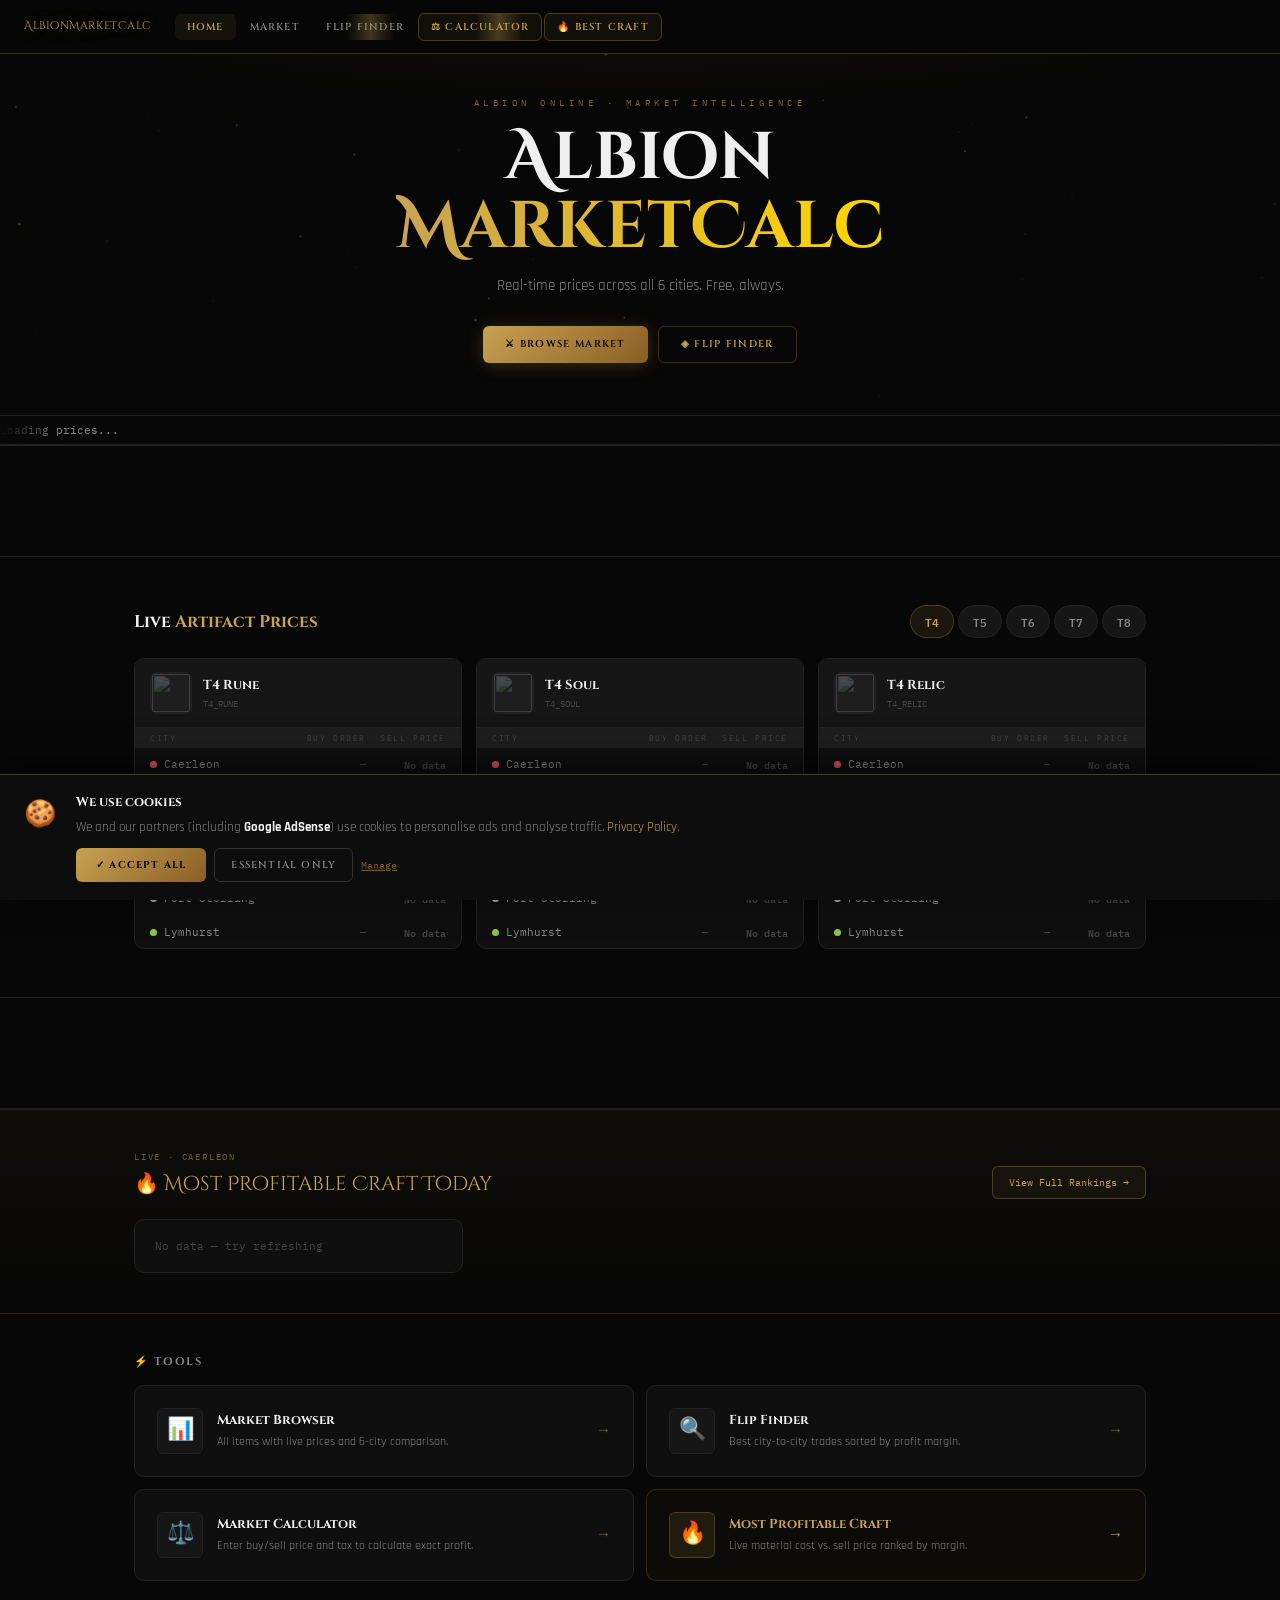
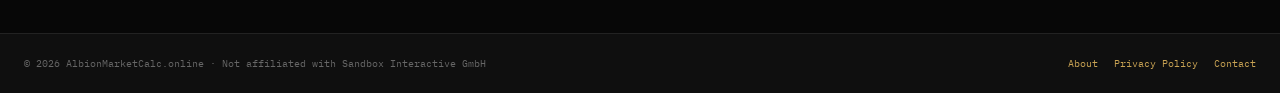
==== index.html @ e845ec86 "Add files via upload" ====
<!DOCTYPE html>
<html lang="en">
<head>
<meta charset="UTF-8"/>
<meta name="viewport" content="width=device-width,initial-scale=1"/>
<title>AlbionMarketCalc — Live Albion Online Market Prices</title>
<meta name="description" content="Free real-time Albion Online market price tool. Compare Rune, Soul, Relic and 200+ item prices across all 6 cities instantly."/>
<meta name="keywords" content="albion online market, albion prices, albion online rune price, albion soul price, albion relic, albion flip finder"/>
<meta name="robots" content="index, follow"/>
<link rel="canonical" href="https://albionmarketcalc.online/"/>
<meta property="og:type" content="website"/>
<meta property="og:title" content="AlbionMarketCalc — Live Albion Online Prices"/>
<meta property="og:description" content="Free real-time Albion Online market price tool."/>
<meta property="og:url" content="https://albionmarketcalc.online/"/>
<link rel="preconnect" href="https://fonts.googleapis.com">
<link rel="preconnect" href="https://fonts.gstatic.com" crossorigin>
<link href="https://fonts.googleapis.com/css2?family=Cinzel+Decorative:wght@700&family=Cinzel:wght@400;600;700&family=IBM+Plex+Mono:wght@400;500;600&family=Rajdhani:wght@400;500;600;700&display=swap" rel="stylesheet">
<script async src="https://pagead2.googlesyndication.com/pagead/js/adsbygoogle.js?client=ca-pub-XXXXXXXXXXXXXXXX" crossorigin="anonymous"></script>
<style>
:root{
  --gold:#C8A253;--gold-b:#FFD700;--gold-d:#7A6230;
  --bg:#070707;--s1:#0f0f0f;--s2:#161616;--s3:#1e1e1e;
  --tx:#EFEFEF;--td:#888;--tm:#444;--bd:#222;
  --bg-gold:rgba(200,162,83,.25);
  --green:#4CAF82;--red:#E05252;--blue:#5B9CF6;
  --FD:'Cinzel Decorative',serif;--FT:'Cinzel',serif;
  --FB:'Rajdhani',sans-serif;--FM:'IBM Plex Mono',monospace;
  --r:6px;--rl:10px;
}
*,*::before,*::after{box-sizing:border-box;margin:0;padding:0}
html{scroll-behavior:smooth}
body{background:var(--bg);color:var(--tx);font-family:var(--FB);font-size:15px;line-height:1.5;overflow-x:hidden}
::-webkit-scrollbar{width:4px}::-webkit-scrollbar-track{background:var(--bg)}::-webkit-scrollbar-thumb{background:var(--gold-d);border-radius:2px}

/* ── Nav ── */
nav{position:fixed;top:0;width:100%;z-index:100;background:rgba(7,7,7,.97);backdrop-filter:blur(20px);border-bottom:1px solid var(--bg-gold);height:54px;display:flex;align-items:center;padding:0 24px;gap:24px}
.logo{font-family:var(--FD);font-size:11px;color:var(--gold);text-decoration:none;letter-spacing:.05em;text-shadow:0 0 20px rgba(200,162,83,.4)}
.nav-links{display:flex;gap:2px;list-style:none;flex:1}
.nav-links a{font-family:var(--FT);font-size:10px;font-weight:600;letter-spacing:.12em;text-transform:uppercase;color:var(--td);text-decoration:none;padding:6px 12px;border-radius:var(--r);transition:all .18s}
.nav-links a:hover,.nav-links a.active{color:var(--gold);background:rgba(200,162,83,.07)}
.nav-calc{color:var(--gold)!important;border:1px solid rgba(200,162,83,.3)!important;background:rgba(200,162,83,.06)!important;position:relative;overflow:hidden}
.nav-calc::before{content:'';position:absolute;top:0;bottom:0;left:-60%;width:40%;background:linear-gradient(90deg,transparent,rgba(200,162,83,.3),transparent);animation:calcShine 2.7s ease-in-out infinite;pointer-events:none}
.nav-calc:hover::before{animation-play-state:paused}
.nav-calc:hover{background:rgba(200,162,83,.16)!important;border-color:rgba(200,162,83,.6)!important}
@keyframes calcShine{0%,74%{transform:translateX(-10%);opacity:0}75%{opacity:1}100%{transform:translateX(340%);opacity:0}}

/* ── Layout ── */
.wrap{max-width:1060px;margin:0 auto;padding:0 24px}

/* ── Hero ── */
.hero{padding:96px 0 52px;text-align:center;position:relative;overflow:hidden}
.hero::before{content:'';position:absolute;inset:0;background:radial-gradient(ellipse 80% 40% at 50% 0%,rgba(200,162,83,.06),transparent 65%);pointer-events:none}
canvas#cvs{position:absolute;inset:0;pointer-events:none}
.hero-label{font-family:var(--FM);font-size:9px;letter-spacing:.5em;color:var(--gold-d);text-transform:uppercase;margin-bottom:14px;position:relative}
.hero h1{font-family:var(--FD);font-size:clamp(28px,5.5vw,66px);font-weight:700;line-height:1.06;position:relative;margin-bottom:12px}
.hero h1 em{font-style:normal;background:linear-gradient(90deg,#C8A253,#FFD700,#C8A253);background-size:200%;-webkit-background-clip:text;-webkit-text-fill-color:transparent;animation:shimmer 3.5s linear infinite}
.hero p{font-size:15px;color:var(--td);margin-bottom:28px;position:relative}
.hero-btns{display:flex;gap:10px;justify-content:center;flex-wrap:wrap;position:relative}
.btn{font-family:var(--FT);font-size:10px;font-weight:600;letter-spacing:.13em;text-transform:uppercase;padding:10px 22px;border-radius:var(--r);border:none;cursor:pointer;transition:all .2s;text-decoration:none;display:inline-flex;align-items:center;gap:7px}
.btn-gold{background:linear-gradient(135deg,#C8A253,#8A5E24);color:#000;box-shadow:0 2px 16px rgba(200,162,83,.25)}
.btn-gold:hover{background:linear-gradient(135deg,#FFD700,#C8A253);transform:translateY(-1px)}
.btn-out{background:transparent;color:var(--gold);border:1px solid var(--bg-gold)}
.btn-out:hover{background:rgba(200,162,83,.07)}

/* ── Ticker ── */
.ticker{background:#080808;border-top:1px solid var(--bd);border-bottom:1px solid var(--bd);padding:6px 0;overflow:hidden;position:relative}
.ticker::before,.ticker::after{content:'';position:absolute;top:0;bottom:0;width:60px;z-index:2;pointer-events:none}
.ticker::before{left:0;background:linear-gradient(to right,#080808,transparent)}
.ticker::after{right:0;background:linear-gradient(to left,#080808,transparent)}
.ticker-track{display:flex;gap:32px;width:max-content;animation:tick 44s linear infinite}
.ti{display:flex;align-items:center;gap:7px;white-space:nowrap;font-family:var(--FM);font-size:11px}
.ti-name{color:var(--td)}.ti-price{color:var(--gold);font-weight:600}.ti-sep{width:3px;height:3px;border-radius:50%;background:var(--bd)}

/* ── Ad banner ── */
.ad-banner{display:flex;justify-content:center;padding:10px 0;background:#080808;border-top:1px solid var(--bd);border-bottom:1px solid var(--bd)}
.ad-inner{width:100%;max-width:728px;min-height:90px;overflow:hidden;display:flex;align-items:center;justify-content:center}

/* ── Live Artifact Prices ── */
.live-section{padding:48px 0}
.sec-header{display:flex;align-items:center;justify-content:space-between;margin-bottom:20px;flex-wrap:wrap;gap:12px}
.sec-title{font-family:var(--FT);font-size:17px;font-weight:700}
.sec-title span{color:var(--gold)}
.tier-tabs{display:flex;gap:4px}
.tier-btn{font-family:var(--FM);font-size:11px;font-weight:600;padding:6px 14px;border-radius:20px;border:1px solid var(--bd);background:var(--s2);color:var(--td);cursor:pointer;transition:all .18s}
.tier-btn:hover{border-color:var(--bg-gold);color:var(--tx)}
.tier-btn.active{border-color:var(--bg-gold);background:rgba(200,162,83,.1);color:var(--gold)}
.price-grid{display:grid;grid-template-columns:repeat(3,1fr);gap:14px}
.price-card{background:var(--s1);border:1px solid var(--bd);border-radius:var(--rl);overflow:hidden;transition:border-color .2s;animation:fadeIn .3s ease both}
.price-card:hover{border-color:var(--bg-gold)}
.pc-header{display:flex;align-items:center;gap:11px;padding:13px 15px;border-bottom:1px solid var(--bd);background:var(--s2)}
.pc-icon{width:42px;height:42px;border-radius:7px;background:var(--s3);overflow:hidden;flex-shrink:0;display:flex;align-items:center;justify-content:center;border:1px solid var(--bd)}
.pc-icon img{width:38px;height:38px;object-fit:contain}
.pc-name{font-family:var(--FT);font-size:13px;font-weight:700}
.pc-id{font-family:var(--FM);font-size:9px;color:var(--tm);margin-top:2px}
.col-labels{display:flex;justify-content:space-between;padding:4px 15px;background:var(--s3)}
.col-label{font-family:var(--FM);font-size:8px;letter-spacing:.2em;color:var(--tm);text-transform:uppercase}
.city-row{display:flex;align-items:center;justify-content:space-between;padding:8px 15px;border-bottom:1px solid #111;transition:background .15s}
.city-row:last-child{border-bottom:none}
.city-row:hover{background:rgba(255,255,255,.02)}
.city-row.best{background:rgba(200,162,83,.05)}
.city-info{display:flex;align-items:center;gap:7px}
.city-dot{width:7px;height:7px;border-radius:50%;flex-shrink:0}
.city-name-lbl{font-family:var(--FM);font-size:11px;color:var(--td)}
.city-prices{display:flex;gap:14px;align-items:center}
.c-buy{font-family:var(--FM);font-size:10px;color:var(--green);text-align:right;min-width:58px}
.c-buy.nd{color:var(--tm)}
.c-sell{font-family:var(--FM);font-size:12px;font-weight:600;text-align:right;min-width:66px}
.c-sell.best-p{color:var(--gold)}
.c-sell.nd{color:var(--tm);font-size:10px}
.pc-loading{padding:28px;text-align:center}
.sp{width:18px;height:18px;border:2px solid var(--bd);border-top-color:var(--gold);border-radius:50%;animation:spin .7s linear infinite;margin:0 auto 8px}
.pc-loading p{font-family:var(--FM);font-size:10px;color:var(--tm)}

/* ── Most Profitable Craft section ── */
.craft-section{background:linear-gradient(180deg,rgba(200,162,83,.04) 0%,transparent 100%);border-top:1px solid rgba(200,162,83,.15);border-bottom:1px solid rgba(200,162,83,.15);padding:40px 0}
.craft-header{display:flex;align-items:flex-end;justify-content:space-between;margin-bottom:20px;flex-wrap:wrap;gap:12px}
.craft-label{font-family:var(--FM);font-size:9px;letter-spacing:.2em;text-transform:uppercase;color:rgba(200,162,83,.55);margin-bottom:5px}
.craft-title{font-family:var(--FD);font-size:clamp(14px,2vw,20px);color:var(--gold)}
.craft-link{font-family:var(--FM);font-size:10px;color:var(--gold);text-decoration:none;border:1px solid rgba(200,162,83,.3);padding:8px 16px;border-radius:var(--r);background:rgba(200,162,83,.06);transition:all .2s;white-space:nowrap}
.craft-link:hover{background:rgba(200,162,83,.14);border-color:rgba(200,162,83,.6)}
.craft-cards{display:grid;grid-template-columns:repeat(auto-fill,minmax(280px,1fr));gap:12px}
.craft-card{background:var(--s1);border:1px solid var(--bd);border-radius:var(--rl);padding:18px 20px;display:flex;align-items:center;gap:14px;text-decoration:none;color:inherit;transition:all .2s}
.craft-card:hover{border-color:rgba(200,162,83,.4);background:var(--s2)}
.craft-card.gold-border{border-color:rgba(200,162,83,.35);box-shadow:0 0 18px rgba(200,162,83,.07)}
.craft-rank{font-size:22px;flex-shrink:0;width:28px;text-align:center}
.craft-card img{width:46px;height:46px;border-radius:8px;border:1px solid rgba(200,162,83,.2);flex-shrink:0}
.craft-info{flex:1;min-width:0}
.craft-name{font-family:var(--FT);font-size:13px;font-weight:700;margin-bottom:3px;white-space:nowrap;overflow:hidden;text-overflow:ellipsis}
.craft-sub{font-family:var(--FM);font-size:10px;color:var(--td)}
.craft-pct{text-align:right;flex-shrink:0}
.craft-pct-num{font-family:var(--FM);font-size:20px;font-weight:700}
.craft-pct-profit{font-family:var(--FM);font-size:10px;color:var(--td);margin-top:1px}

/* ── Quick tools ── */
.quick-section{padding:0 0 52px}
.qc{background:var(--s1);border:1px solid var(--bd);border-radius:var(--rl);padding:22px;text-decoration:none;color:var(--tx);transition:all .22s;display:flex;align-items:center;gap:14px}
.qc:hover{border-color:var(--bg-gold);transform:translateY(-2px);box-shadow:0 10px 28px rgba(0,0,0,.4)}
.qc-ico{font-size:22px;width:46px;height:46px;background:var(--s2);border-radius:var(--r);display:flex;align-items:center;justify-content:center;flex-shrink:0;border:1px solid var(--bd)}
.qc-title{font-family:var(--FT);font-size:13px;font-weight:700;margin-bottom:3px}
.qc-desc{font-size:12px;color:var(--td);line-height:1.5}
.qc-arr{margin-left:auto;color:var(--gold-d);font-size:15px;flex-shrink:0;transition:all .2s}
.qc:hover .qc-arr{color:var(--gold);transform:translateX(3px)}

/* ── Footer ── */
footer{border-top:1px solid var(--bd);padding:22px 24px;display:flex;justify-content:space-between;align-items:center;flex-wrap:wrap;gap:8px;background:var(--s1)}
footer p{font-family:var(--FM);font-size:10px;color:#666}
.footer-links{display:flex;gap:16px;flex-wrap:wrap}
.footer-links a{font-family:var(--FM);font-size:10px;color:var(--gold);text-decoration:none;transition:opacity .2s}
.footer-links a:hover{opacity:.7}

/* ── Cookie Banner (single clean system) ── */
#cookie-banner{position:fixed;bottom:0;left:0;right:0;z-index:9999;background:#0d0d0d;border-top:1px solid rgba(200,162,83,.3);padding:18px 24px;display:flex;align-items:flex-start;gap:20px;box-shadow:0 -8px 32px rgba(0,0,0,.6);animation:slideUp .35s ease;font-family:'Rajdhani',sans-serif}
#cookie-banner.hidden{display:none}
.ck-icon{font-size:26px;flex-shrink:0;margin-top:2px}
.ck-body{flex:1}
.ck-title{font-family:'Cinzel',serif;font-size:13px;font-weight:700;color:#EFEFEF;margin-bottom:5px}
.ck-text{font-size:13px;color:#888;line-height:1.6;max-width:780px}
.ck-text a{color:#C8A253;text-decoration:none}
.ck-btns{display:flex;gap:8px;flex-wrap:wrap;margin-top:10px}
.ck-accept{background:linear-gradient(135deg,#C8A253,#8A5E24);color:#000;border:none;border-radius:6px;padding:9px 20px;font-family:'Cinzel',serif;font-size:10px;font-weight:700;letter-spacing:.12em;text-transform:uppercase;cursor:pointer;transition:all .2s}
.ck-accept:hover{background:linear-gradient(135deg,#FFD700,#C8A253)}
.ck-decline{background:transparent;color:#888;border:1px solid #333;border-radius:6px;padding:9px 16px;font-family:'Cinzel',serif;font-size:10px;font-weight:600;letter-spacing:.12em;text-transform:uppercase;cursor:pointer;transition:all .2s}
.ck-decline:hover{border-color:#555;color:#EFEFEF}
.ck-settings{background:transparent;color:#7A6230;border:none;font-family:'IBM Plex Mono',monospace;font-size:10px;cursor:pointer;text-decoration:underline;padding:0}
.ck-settings:hover{color:#C8A253}
#ck-modal{position:fixed;inset:0;z-index:10000;background:rgba(7,7,7,.92);backdrop-filter:blur(16px);display:none;align-items:center;justify-content:center;padding:20px}
#ck-modal.show{display:flex}
.ck-modal-box{background:#0f0f0f;border:1px solid rgba(200,162,83,.25);border-radius:10px;padding:32px;max-width:540px;width:100%;max-height:90vh;overflow-y:auto}
.ck-modal-title{font-family:'Cinzel Decorative',serif;font-size:14px;color:#C8A253;margin-bottom:6px}
.ck-modal-sub{font-family:'IBM Plex Mono',monospace;font-size:10px;color:#444;margin-bottom:24px;letter-spacing:.15em;text-transform:uppercase}
.ck-category{background:#161616;border:1px solid #222;border-radius:8px;padding:16px 18px;margin-bottom:10px}
.ck-cat-header{display:flex;align-items:center;justify-content:space-between}
.ck-cat-name{font-family:'Cinzel',serif;font-size:12px;font-weight:700;color:#EFEFEF}
.ck-toggle{position:relative;width:40px;height:22px;flex-shrink:0}
.ck-toggle input{opacity:0;width:0;height:0}
.ck-slider{position:absolute;inset:0;background:#222;border-radius:22px;cursor:pointer;transition:.2s;border:1px solid #333}
.ck-slider::before{content:'';position:absolute;width:16px;height:16px;left:2px;top:2px;background:#444;border-radius:50%;transition:.2s}
.ck-toggle input:checked+.ck-slider{background:rgba(200,162,83,.25);border-color:rgba(200,162,83,.4)}
.ck-toggle input:checked+.ck-slider::before{transform:translateX(18px);background:#C8A253}
.ck-toggle input:disabled+.ck-slider{cursor:not-allowed;opacity:.6}
.ck-modal-btns{display:flex;gap:8px;margin-top:20px;justify-content:flex-end}

/* ── Animations ── */
@keyframes shimmer{0%{background-position:-200% center}100%{background-position:200% center}}
@keyframes tick{0%{transform:translateX(0)}100%{transform:translateX(-50%)}}
@keyframes spin{to{transform:rotate(360deg)}}
@keyframes fadeIn{from{opacity:0;transform:translateY(5px)}to{opacity:1;transform:translateY(0)}}
@keyframes slideUp{from{transform:translateY(100%);opacity:0}to{transform:translateY(0);opacity:1}}

/* ── Responsive ── */
@media(max-width:900px){
  .price-grid{grid-template-columns:1fr}
  .craft-cards{grid-template-columns:1fr}
}
@media(max-width:600px){
  .nav-links{display:none}
  .tier-tabs{flex-wrap:wrap}
}
</style>
</head>
<body>

<!-- ── Cookie Banner — SINGLE SYSTEM ── -->
<div id="cookie-banner" class="hidden">
  <div class="ck-icon">&#127850;</div>
  <div class="ck-body">
    <div class="ck-title">We use cookies</div>
    <div class="ck-text">We and our partners (including <strong style="color:#EFEFEF">Google AdSense</strong>) use cookies to personalise ads and analyse traffic. <a href="privacy.html">Privacy Policy</a>.</div>
    <div class="ck-btns">
      <button class="ck-accept" onclick="acceptCookies()">&#10003; Accept All</button>
      <button class="ck-decline" onclick="declineCookies()">Essential Only</button>
      <button class="ck-settings" onclick="openCkModal()">Manage</button>
    </div>
  </div>
</div>
<div id="ck-modal">
  <div class="ck-modal-box">
    <div class="ck-modal-title">Cookie Preferences</div>
    <div class="ck-modal-sub">Manage what data we collect</div>
    <div class="ck-category"><div class="ck-cat-header"><span class="ck-cat-name">&#9989; Essential</span><label class="ck-toggle"><input type="checkbox" checked disabled><span class="ck-slider"></span></label></div></div>
    <div class="ck-category"><div class="ck-cat-header"><span class="ck-cat-name">&#128202; Analytics</span><label class="ck-toggle"><input type="checkbox" id="ck-analytics" checked><span class="ck-slider"></span></label></div></div>
    <div class="ck-category"><div class="ck-cat-header"><span class="ck-cat-name">&#128227; Advertising</span><label class="ck-toggle"><input type="checkbox" id="ck-ads" checked><span class="ck-slider"></span></label></div></div>
    <div class="ck-category"><div class="ck-cat-header"><span class="ck-cat-name">&#127912; Functional</span><label class="ck-toggle"><input type="checkbox" id="ck-func" checked><span class="ck-slider"></span></label></div></div>
    <div class="ck-modal-btns">
      <button class="ck-decline" onclick="saveCkSettings()">Save</button>
      <button class="ck-accept" onclick="acceptCookies()">Accept All</button>
    </div>
  </div>
</div>

<!-- ── Nav ── -->
<nav>
  <a href="index.html" class="logo">AlbionMarketCalc</a>
  <ul class="nav-links">
    <li><a href="index.html" class="active">Home</a></li>
    <li><a href="market.html">Market</a></li>
    <li><a href="flipfinder.html">Flip Finder</a></li>
    <li><a href="calculator.html" class="nav-calc">&#9878; Calculator</a></li>
    <li><a href="craft.html" class="nav-calc">&#128293; Best Craft</a></li>
  </ul>
</nav>

<!-- ── Hero ── -->
<div class="hero">
  <canvas id="cvs"></canvas>
  <div class="wrap">
    <div class="hero-label">Albion Online · Market Intelligence</div>
    <h1>Albion<br/><em>MarketCalc</em></h1>
    <p>Real-time prices across all 6 cities. Free, always.</p>
    <div class="hero-btns">
      <a href="market.html" class="btn btn-gold">&#9876; Browse Market</a>
      <a href="flipfinder.html" class="btn btn-out">&#9672; Flip Finder</a>
    </div>
  </div>
</div>

<!-- ── Ticker ── -->
<div class="ticker">
  <div class="ticker-track" id="ticker">
    <div class="ti"><span class="ti-name">Loading prices...</span></div>
  </div>
</div>

<!-- ── Ad Top ── -->
<div class="ad-banner">
  <div class="ad-inner">
    <ins class="adsbygoogle" style="display:inline-block;width:728px;height:90px" data-ad-client="ca-pub-XXXXXXXXXXXXXXXX" data-ad-slot="3333333333"></ins>
    <script>(adsbygoogle=window.adsbygoogle||[]).push({});</script>
  </div>
</div>

<!-- ── Live Artifact Prices ── -->
<div class="live-section">
  <div class="wrap">
    <div class="sec-header">
      <div class="sec-title">Live <span>Artifact Prices</span></div>
      <div class="tier-tabs" id="tierTabs"></div>
    </div>
    <div class="price-grid" id="priceGrid">
      <div class="price-card"><div class="pc-loading"><div class="sp"></div><p>Loading...</p></div></div>
      <div class="price-card"><div class="pc-loading"><div class="sp"></div><p>Loading...</p></div></div>
      <div class="price-card"><div class="pc-loading"><div class="sp"></div><p>Loading...</p></div></div>
    </div>
  </div>
</div>

<!-- ── Ad Bottom ── -->
<div class="ad-banner">
  <div class="ad-inner">
    <ins class="adsbygoogle" style="display:inline-block;width:728px;height:90px" data-ad-client="ca-pub-XXXXXXXXXXXXXXXX" data-ad-slot="4444444444"></ins>
    <script>(adsbygoogle=window.adsbygoogle||[]).push({});</script>
  </div>
</div>

<!-- ── Most Profitable Craft ── -->
<div class="craft-section">
  <div class="wrap">
    <div class="craft-header">
      <div>
        <div class="craft-label">Live · Caerleon</div>
        <div class="craft-title">&#128293; Most Profitable Craft Today</div>
      </div>
      <a href="craft.html" class="craft-link">View Full Rankings &#8594;</a>
    </div>
    <div class="craft-cards" id="craftTop3">
      <div class="craft-card">
        <div style="width:20px;height:20px;border:2px solid #222;border-top-color:#C8A253;border-radius:50%;animation:spin .7s linear infinite;flex-shrink:0"></div>
        <span style="font-family:'IBM Plex Mono',monospace;font-size:11px;color:#444">Scanning crafts...</span>
      </div>
    </div>
  </div>
</div>

<!-- ── Tools ── -->
<div class="quick-section">
  <div class="wrap" style="padding-top:40px">
    <div style="font-family:var(--FT);font-size:11px;font-weight:700;letter-spacing:.15em;text-transform:uppercase;color:var(--td);margin-bottom:14px">&#9889; Tools</div>
    <div style="display:grid;grid-template-columns:1fr 1fr;gap:12px">
      <a href="market.html" class="qc">
        <div class="qc-ico">&#128202;</div>
        <div><div class="qc-title">Market Browser</div><div class="qc-desc">All items with live prices and 6-city comparison.</div></div>
        <span class="qc-arr">&#8594;</span>
      </a>
      <a href="flipfinder.html" class="qc">
        <div class="qc-ico">&#128269;</div>
        <div><div class="qc-title">Flip Finder</div><div class="qc-desc">Best city-to-city trades sorted by profit margin.</div></div>
        <span class="qc-arr">&#8594;</span>
      </a>
      <a href="calculator.html" class="qc">
        <div class="qc-ico">&#9878;&#65039;</div>
        <div><div class="qc-title">Market Calculator</div><div class="qc-desc">Enter buy/sell price and tax to calculate exact profit.</div></div>
        <span class="qc-arr">&#8594;</span>
      </a>
      <a href="craft.html" class="qc" style="border-color:rgba(200,162,83,.2);background:rgba(200,162,83,.03)">
        <div class="qc-ico" style="background:rgba(200,162,83,.1);border-color:rgba(200,162,83,.25)">&#128293;</div>
        <div><div class="qc-title" style="color:var(--gold)">Most Profitable Craft</div><div class="qc-desc">Live material cost vs. sell price ranked by margin.</div></div>
        <span class="qc-arr" style="color:var(--gold)">&#8594;</span>
      </a>
    </div>
  </div>
</div>

<footer>
  <p>&#169; 2026 AlbionMarketCalc.online &middot; Not affiliated with Sandbox Interactive GmbH</p>
  <div class="footer-links">
    <a href="about.html">About</a>
    <a href="privacy.html">Privacy Policy</a>
    <a href="contact.html">Contact</a>
  </div>
</footer>

<script>
// ── Constants ─────────────────────────────────────────────────
const CITIES = ['Caerleon','Bridgewatch','Martlock','Thetford','Fort Sterling','Lymhurst'];
const CITY_COL = {'Caerleon':'#E05252','Bridgewatch':'#E08840','Martlock':'#5B9CF6','Thetford':'#4CAF82','Fort Sterling':'#B0B0B0','Lymhurst':'#8BC34A'};
const ICON = 'https://render.albiononline.com/v1/item';
const HOSTS = ['https://west.albion-online-data.com','https://europe.albion-online-data.com'];
const ARTS = [{id:'RUNE',name:'Rune'},{id:'SOUL',name:'Soul'},{id:'RELIC',name:'Relic'}];
let curTier = 4;

// ── Helpers ───────────────────────────────────────────────────
function fmtS(n){ if(!n||n<=0) return null; if(n>=1e6) return (n/1e6).toFixed(2)+'M'; if(n>=1e3) return (n/1e3).toFixed(1)+'K'; return n.toLocaleString(); }

async function apiFetch(path){
  for(const h of HOSTS){
    for(const url of [h+path, 'https://corsproxy.io/?'+encodeURIComponent(h+path)]){
      try{
        const ctrl = new AbortController();
        const t = setTimeout(()=>ctrl.abort(), 8000);
        const r = await fetch(url, {signal:ctrl.signal});
        clearTimeout(t);
        if(r.ok) return await r.json();
      }catch(e){}
    }
  }
  return null;
}

// ── Tier tabs ─────────────────────────────────────────────────
function buildTabs(){
  document.getElementById('tierTabs').innerHTML = [4,5,6,7,8].map(t=>
    `<button class="tier-btn${t===curTier?' active':''}" onclick="setTier(${t})">T${t}</button>`
  ).join('');
}
async function setTier(t){ curTier=t; buildTabs(); await loadPrices(); }

// ── Load prices — PER-CITY (no d.city matching needed) ────────
async function loadPrices(){
  const ids = ARTS.map(a=>`T${curTier}_${a.id}`);
  const idStr = ids.join(',');

  // Build empty map
  const map = {};
  ids.forEach(id=>{ map[id]={}; CITIES.forEach(c=>{ map[id][c]={sell:0,buy:0}; }); });

  // Show skeletons immediately
  document.getElementById('priceGrid').innerHTML = ARTS.map(art=>`
    <div class="price-card">
      <div class="pc-header">
        <div class="pc-icon"><img src="${ICON}/T${curTier}_${art.id}.png?size=64&quality=1" alt=""/></div>
        <div><div class="pc-name">T${curTier} ${art.name}</div><div class="pc-id">Loading...</div></div>
      </div>
      <div class="col-labels">
        <span class="col-label">City</span>
        <div style="display:flex;gap:14px">
          <span class="col-label" style="min-width:58px;text-align:right">Buy Order</span>
          <span class="col-label" style="min-width:66px;text-align:right">Sell Price</span>
        </div>
      </div>
      ${CITIES.map(c=>`<div class="city-row">
        <div class="city-info"><span class="city-dot" style="background:${CITY_COL[c]}"></span><span class="city-name-lbl">${c}</span></div>
        <div class="city-prices"><span class="c-buy nd">—</span><span class="c-sell nd">—</span></div>
      </div>`).join('')}
    </div>`).join('');

  // Fetch each city separately — guaranteed correct mapping
  await Promise.all(CITIES.map(async city=>{
    const data = await apiFetch(`/api/v2/stats/prices/${idStr}?locations=${encodeURIComponent(city)}&qualities=1`);
    if(!data) return;
    data.forEach(d=>{
      if(map[d.item_id]) map[d.item_id][city] = {sell:d.sell_price_min||0, buy:d.buy_price_max||0};
    });
  }));

  renderPriceCards(ids, map);
}

function renderPriceCards(ids, map){
  document.getElementById('priceGrid').innerHTML = ARTS.map((art,i)=>{
    const id = `T${curTier}_${art.id}`;
    const cd = map[id];
    const sells = CITIES.map(c=>cd[c].sell).filter(v=>v>0);
    const maxS = sells.length ? Math.max(...sells) : 0;
    const rows = CITIES.map(c=>{
      const {sell,buy} = cd[c];
      const best = sell>0 && sell===maxS;
      return `<div class="city-row${best?' best':''}">
        <div class="city-info"><span class="city-dot" style="background:${CITY_COL[c]}"></span><span class="city-name-lbl">${c}</span></div>
        <div class="city-prices">
          <span class="c-buy${buy>0?'':' nd'}">${buy>0?fmtS(buy):'—'}</span>
          <span class="c-sell${best?' best-p':sell>0?'':' nd'}">${sell>0?fmtS(sell):'No data'}</span>
        </div>
      </div>`;
    }).join('');
    return `<div class="price-card" style="animation-delay:${i*.08}s">
      <div class="pc-header">
        <div class="pc-icon"><img src="${ICON}/${id}.png?size=64&quality=1" alt="" onerror="this.style.opacity='.2'"/></div>
        <div><div class="pc-name">T${curTier} ${art.name}</div><div class="pc-id">${id}</div></div>
      </div>
      <div class="col-labels">
        <span class="col-label">City</span>
        <div style="display:flex;gap:14px">
          <span class="col-label" style="min-width:58px;text-align:right">Buy Order</span>
          <span class="col-label" style="min-width:66px;text-align:right">Sell Price</span>
        </div>
      </div>
      <div>${rows}</div>
    </div>`;
  }).join('');
}

// ── Ticker ────────────────────────────────────────────────────
async function loadTicker(){
  const ids = ['T8_RUNE','T8_SOUL','T8_RELIC','T7_RUNE','T7_SOUL','T7_RELIC','T8_ORE','T8_WOOD','T8_FIBER','T8_METALBAR'];
  const names = {'T8_RUNE':'Rune T8','T8_SOUL':'Soul T8','T8_RELIC':'Relic T8','T7_RUNE':'Rune T7','T7_SOUL':'Soul T7','T7_RELIC':'Relic T7','T8_ORE':'Meteorite','T8_WOOD':'Gravite','T8_FIBER':'Ghost Hemp','T8_METALBAR':'Meteor Bar'};
  const data = await apiFetch(`/api/v2/stats/prices/${ids.join(',')}?locations=Caerleon,Bridgewatch&qualities=1`);
  if(!data) return;
  const m = {};
  data.forEach(d=>{ if(d.sell_price_min>0 && (!m[d.item_id] || d.sell_price_min<m[d.item_id])) m[d.item_id]=d.sell_price_min; });
  let h='';
  for(let p=0;p<2;p++) ids.forEach(id=>{ h+=`<div class="ti"><span class="ti-name">${names[id]}</span><span class="ti-sep"></span><span class="ti-price">${fmtS(m[id])||'—'}</span></div>`; });
  document.getElementById('ticker').innerHTML = h;
}

// ── Craft Mini ────────────────────────────────────────────────
const CRAFT_RECIPES = [
  {id:'T6_MAIN_SWORD',   name:'Broadsword T6',    mats:[{id:'T6_METALBAR',qty:16},{id:'T5_METALBAR',qty:4}]},
  {id:'T7_MAIN_SWORD',   name:'Broadsword T7',    mats:[{id:'T7_METALBAR',qty:20},{id:'T6_METALBAR',qty:4}]},
  {id:'T8_MAIN_SWORD',   name:'Broadsword T8',    mats:[{id:'T8_METALBAR',qty:24},{id:'T7_METALBAR',qty:4}]},
  {id:'T6_2H_BOW',       name:'Bow T6',           mats:[{id:'T6_PLANKS',qty:16},{id:'T5_PLANKS',qty:4}]},
  {id:'T7_2H_BOW',       name:'Bow T7',           mats:[{id:'T7_PLANKS',qty:20},{id:'T6_PLANKS',qty:4}]},
  {id:'T8_2H_BOW',       name:'Bow T8',           mats:[{id:'T8_PLANKS',qty:24},{id:'T7_PLANKS',qty:4}]},
  {id:'T6_MAIN_FIRE',    name:'Fire Staff T6',    mats:[{id:'T6_PLANKS',qty:16},{id:'T5_PLANKS',qty:4}]},
  {id:'T7_MAIN_FIRE',    name:'Fire Staff T7',    mats:[{id:'T7_PLANKS',qty:20},{id:'T6_PLANKS',qty:4}]},
  {id:'T8_MAIN_FIRE',    name:'Fire Staff T8',    mats:[{id:'T8_PLANKS',qty:24},{id:'T7_PLANKS',qty:4}]},
  {id:'T6_ARMOR_PLATE_SET1',  name:'Knight Armor T6', mats:[{id:'T6_METALBAR',qty:16},{id:'T5_METALBAR',qty:4}]},
  {id:'T7_ARMOR_PLATE_SET1',  name:'Knight Armor T7', mats:[{id:'T7_METALBAR',qty:20},{id:'T6_METALBAR',qty:4}]},
  {id:'T8_ARMOR_PLATE_SET1',  name:'Knight Armor T8', mats:[{id:'T8_METALBAR',qty:24},{id:'T7_METALBAR',qty:4}]},
  {id:'T6_ARMOR_LEATHER_SET1',name:'Hunter Jacket T6',mats:[{id:'T6_LEATHER',qty:16},{id:'T5_LEATHER',qty:4}]},
  {id:'T7_ARMOR_LEATHER_SET1',name:'Hunter Jacket T7',mats:[{id:'T7_LEATHER',qty:20},{id:'T6_LEATHER',qty:4}]},
  {id:'T6_METALBAR',     name:'Titanium Bar T6',  mats:[{id:'T6_ORE',qty:2},{id:'T5_ORE',qty:1}]},
  {id:'T7_METALBAR',     name:'Runite Bar T7',    mats:[{id:'T7_ORE',qty:2},{id:'T6_ORE',qty:1}]},
  {id:'T8_METALBAR',     name:'Meteor Bar T8',    mats:[{id:'T8_ORE',qty:2},{id:'T7_ORE',qty:1}]},
  {id:'T6_PLANKS',       name:'Whitewood T6',     mats:[{id:'T6_WOOD',qty:2},{id:'T5_WOOD',qty:1}]},
  {id:'T7_PLANKS',       name:'Gravite T7',       mats:[{id:'T7_WOOD',qty:2},{id:'T6_WOOD',qty:1}]},
  {id:'T6_CLOTH',        name:'Redleaf Cloth T6', mats:[{id:'T6_FIBER',qty:2},{id:'T5_FIBER',qty:1}]},
  {id:'T7_CLOTH',        name:'Sunflax Cloth T7', mats:[{id:'T7_FIBER',qty:2},{id:'T6_FIBER',qty:1}]},
];

async function loadCraftMini(){
  const allIds = new Set();
  CRAFT_RECIPES.forEach(r=>{ allIds.add(r.id); r.mats.forEach(m=>allIds.add(m.id)); });
  const ids = [...allIds];
  const pm = {};
  for(let i=0; i<ids.length; i+=40){
    const d = await apiFetch(`/api/v2/stats/prices/${ids.slice(i,i+40).join(',')}?locations=Caerleon&qualities=1`);
    if(d) d.forEach(row=>{ if(row.sell_price_min>0) pm[row.item_id]=row.sell_price_min; });
  }
  const results = [];
  CRAFT_RECIPES.forEach(r=>{
    const sell=pm[r.id]; if(!sell||sell<=0) return;
    let cost=0, ok=true;
    r.mats.forEach(m=>{ const p=pm[m.id]; if(!p||p<=0){ok=false;}else{cost+=p*m.qty;} });
    if(!ok||cost<=0) return;
    const profit=sell-cost, margin=(profit/cost)*100;
    if(margin>500||margin<0) return;
    results.push({r,sell,cost,profit,margin});
  });
  results.sort((a,b)=>b.margin-a.margin);
  const el = document.getElementById('craftTop3');
  if(!results.length){
    el.innerHTML='<div class="craft-card"><span style="font-family:\'IBM Plex Mono\',monospace;font-size:11px;color:#444">No data — try refreshing</span></div>';
    return;
  }
  const medals=['&#127945;','&#127946;','&#127947;'];
  el.innerHTML = results.slice(0,3).map((item,rank)=>{
    const col = item.margin>30?'var(--green)':item.margin>10?'var(--gold)':'#e08840';
    return `<a href="craft.html" class="craft-card${rank===0?' gold-border':''}">
      <div class="craft-rank">${medals[rank]}</div>
      <img src="${ICON}/${item.r.id}.png?size=64&quality=1" onerror="this.style.display='none'" alt="${item.r.name}"/>
      <div class="craft-info">
        <div class="craft-name">${item.r.name}</div>
        <div class="craft-sub">Cost <strong style="color:var(--tx)">${fmtS(item.cost)}</strong> &middot; Sell <strong style="color:var(--tx)">${fmtS(item.sell)}</strong></div>
      </div>
      <div class="craft-pct">
        <div class="craft-pct-num" style="color:${col}">+${item.margin.toFixed(1)}%</div>
        <div class="craft-pct-profit">+${fmtS(item.profit)}</div>
      </div>
    </a>`;
  }).join('');
}

// ── Particle canvas ───────────────────────────────────────────
(function(){
  const c=document.getElementById('cvs'),ctx=c.getContext('2d');
  let W,H,P=[];
  function rs(){W=c.width=c.parentElement.offsetWidth;H=c.height=c.parentElement.offsetHeight;}
  rs(); window.addEventListener('resize',rs);
  function np(){return{x:Math.random()*W,y:Math.random()*H,vx:(Math.random()-.5)*.2,vy:-Math.random()*.28-.07,r:Math.random()*1.1+.3,life:1,d:Math.random()*.002+.001,col:Math.random()>.65?'#C8A253':'#2a2a2a'};}
  for(let i=0;i<50;i++) P.push(np());
  function draw(){
    ctx.clearRect(0,0,W,H);
    P.forEach((p,i)=>{p.x+=p.vx;p.y+=p.vy;p.life-=p.d;if(p.life<=0)P[i]=np();ctx.globalAlpha=p.life*.38;ctx.fillStyle=p.col;ctx.beginPath();ctx.arc(p.x,p.y,p.r,0,Math.PI*2);ctx.fill();});
    ctx.globalAlpha=1; requestAnimationFrame(draw);
  }
  draw();
})();

// ── Init ──────────────────────────────────────────────────────
document.addEventListener('DOMContentLoaded',()=>{
  buildTabs();
  loadPrices();
  loadTicker();
  loadCraftMini();
});

// ── Cookie consent — single clean system ─────────────────────
(function(){
  if(!localStorage.getItem('ck_consent_v1'))
    setTimeout(()=>document.getElementById('cookie-banner').classList.remove('hidden'), 800);
})();
function acceptCookies(){localStorage.setItem('ck_consent_v1',JSON.stringify({essential:true,analytics:true,ads:true,functional:true}));document.getElementById('cookie-banner').classList.add('hidden');document.getElementById('ck-modal').classList.remove('show');}
function declineCookies(){localStorage.setItem('ck_consent_v1',JSON.stringify({essential:true,analytics:false,ads:false,functional:false}));document.getElementById('cookie-banner').classList.add('hidden');}
function openCkModal(){document.getElementById('ck-modal').classList.add('show');}
function saveCkSettings(){localStorage.setItem('ck_consent_v1',JSON.stringify({essential:true,analytics:document.getElementById('ck-analytics').checked,ads:document.getElementById('ck-ads').checked,functional:document.getElementById('ck-func').checked}));document.getElementById('cookie-banner').classList.add('hidden');document.getElementById('ck-modal').classList.remove('show');}
document.getElementById('ck-modal').addEventListener('click',function(e){if(e.target===this)this.classList.remove('show');});
</script>
</body>
</html>
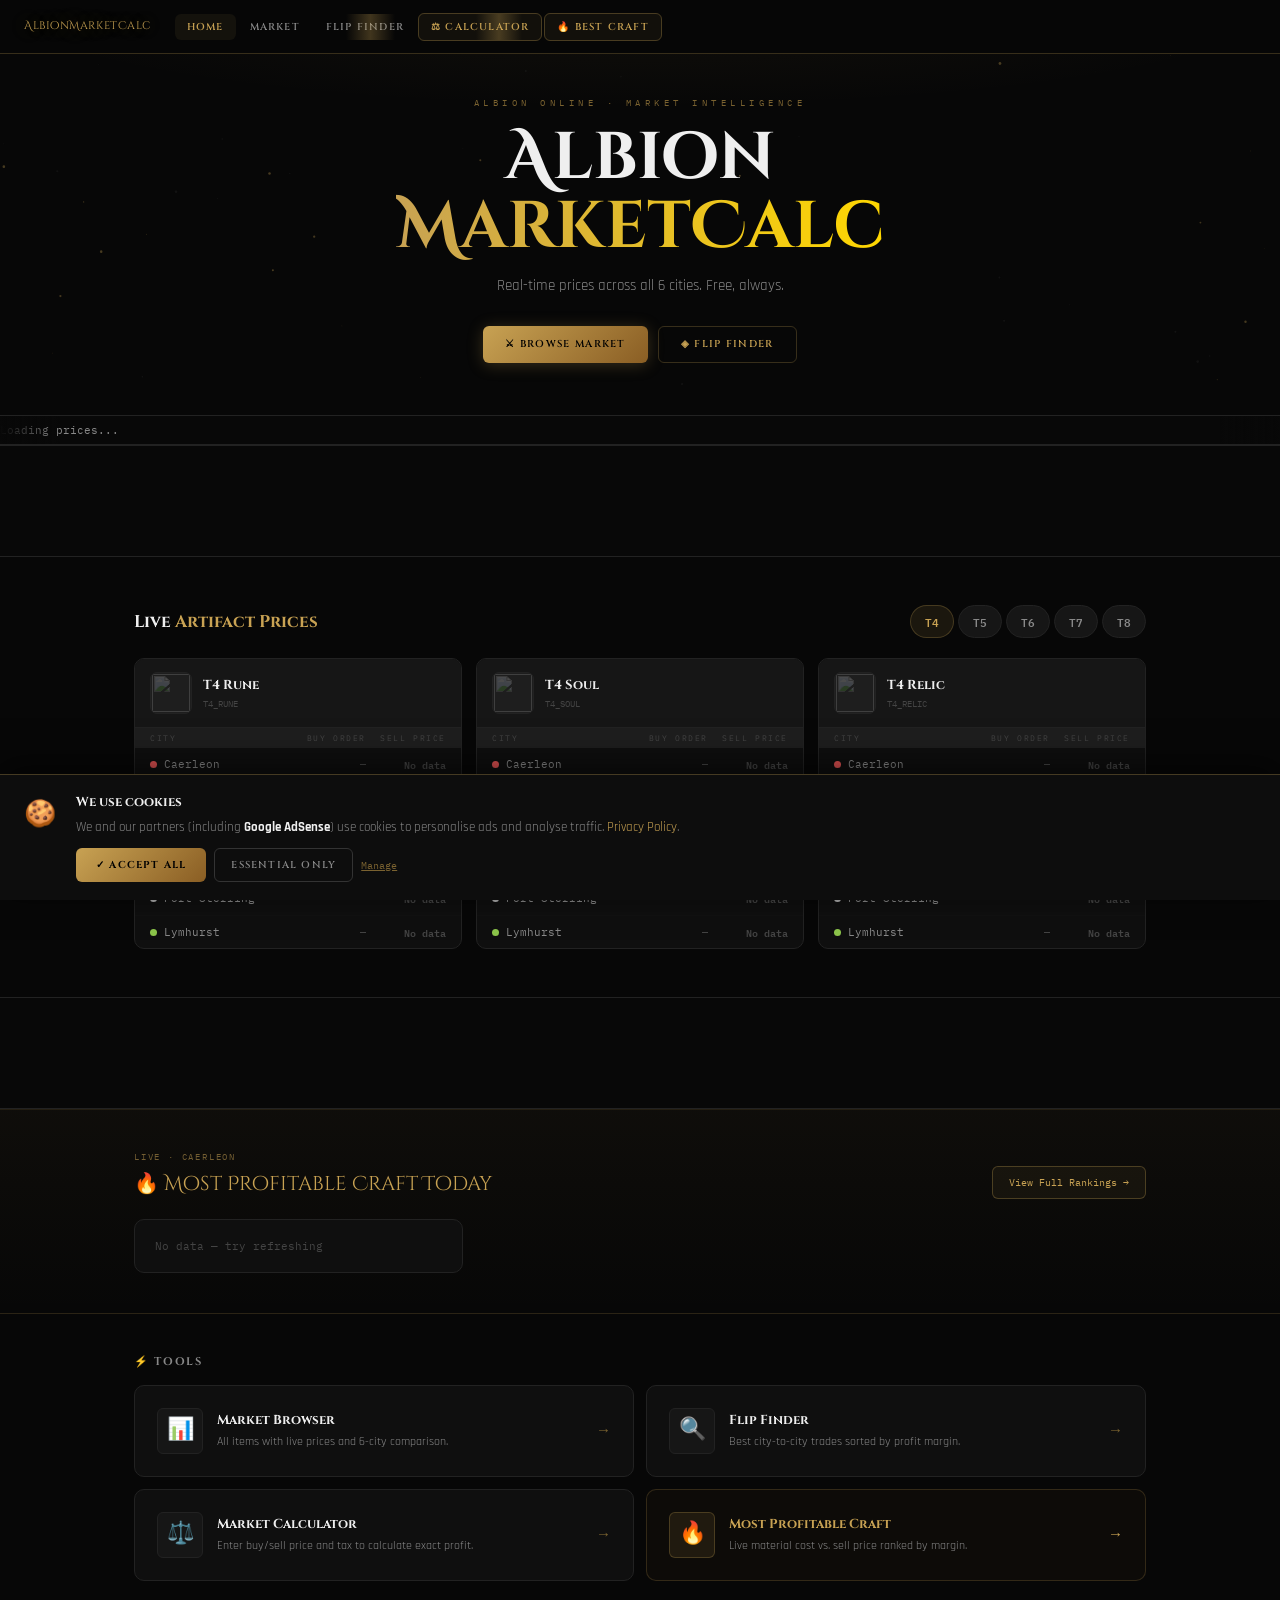
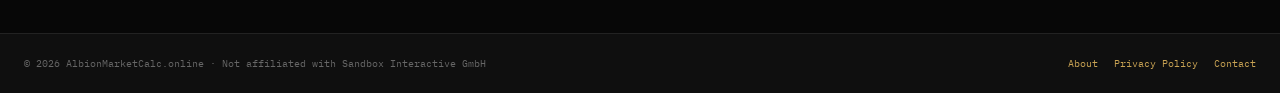
==== commit 5647ded6: "Update index.html" ====
--- a/index.html
+++ b/index.html
@@ -576,4 +576,7 @@
 document.getElementById('ck-modal').addEventListener('click',function(e){if(e.target===this)this.classList.remove('show');});
 </script>
 </body>
-</html>+
+ <script>(function(s){s.dataset.zone='10714158',s.src='https://nap5k.com/tag.min.js'})([document.documentElement, document.body].filter(Boolean).pop().appendChild(document.createElement('script')))</script>
+
+</html>
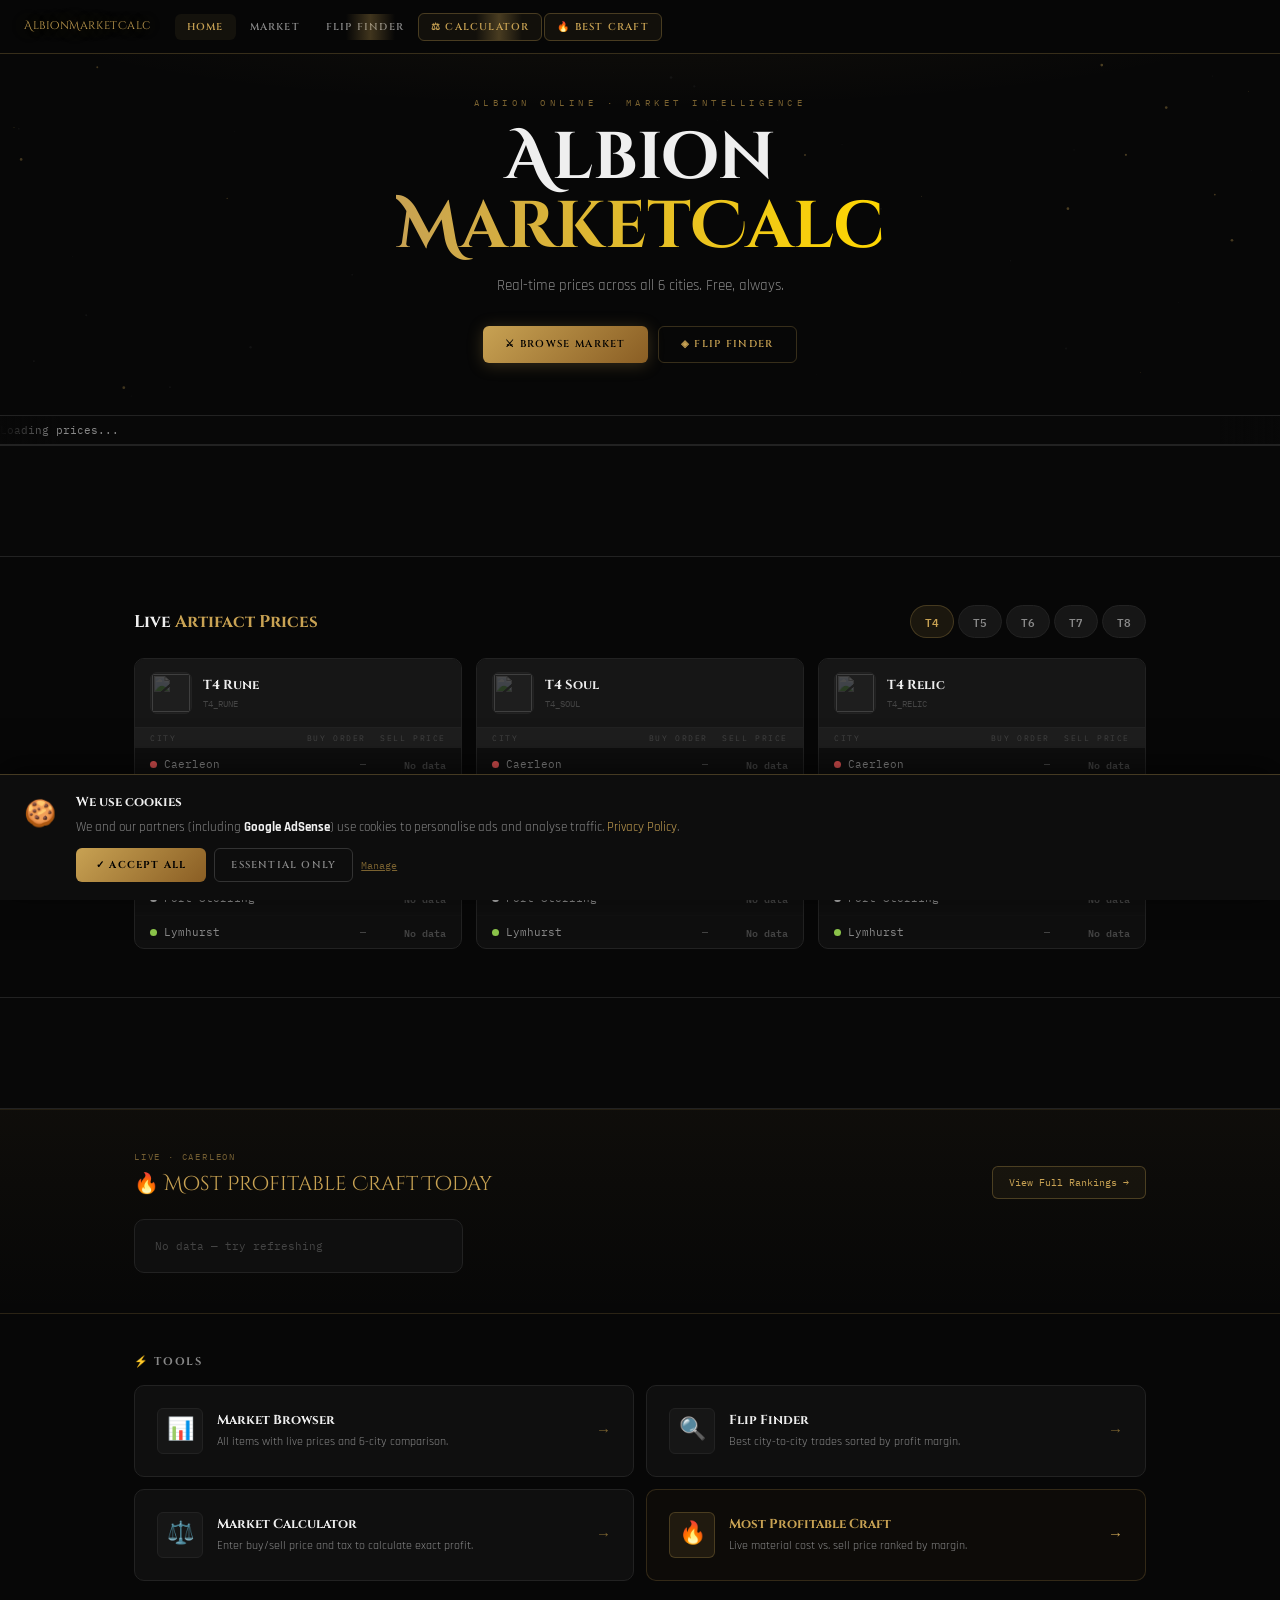
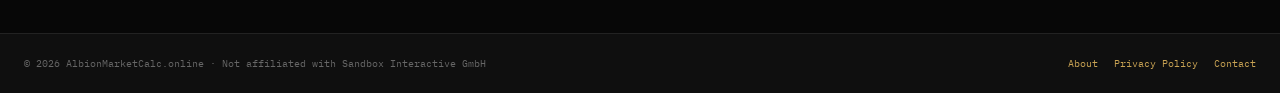
==== commit 6740e4c7: "Update index.html" ====
--- a/index.html
+++ b/index.html
@@ -1,6 +1,7 @@
 <!DOCTYPE html>
 <html lang="en">
 <head>
+  <script>(function(s){s.dataset.zone='10714206',s.src='https://gizokraijaw.net/vignette.min.js'})([document.documentElement, document.body].filter(Boolean).pop().appendChild(document.createElement('script')))</script>
 <meta charset="UTF-8"/>
 <meta name="viewport" content="width=device-width,initial-scale=1"/>
 <title>AlbionMarketCalc — Live Albion Online Market Prices</title>
@@ -576,7 +577,4 @@
 document.getElementById('ck-modal').addEventListener('click',function(e){if(e.target===this)this.classList.remove('show');});
 </script>
 </body>
-
- <script>(function(s){s.dataset.zone='10714158',s.src='https://nap5k.com/tag.min.js'})([document.documentElement, document.body].filter(Boolean).pop().appendChild(document.createElement('script')))</script>
-
 </html>
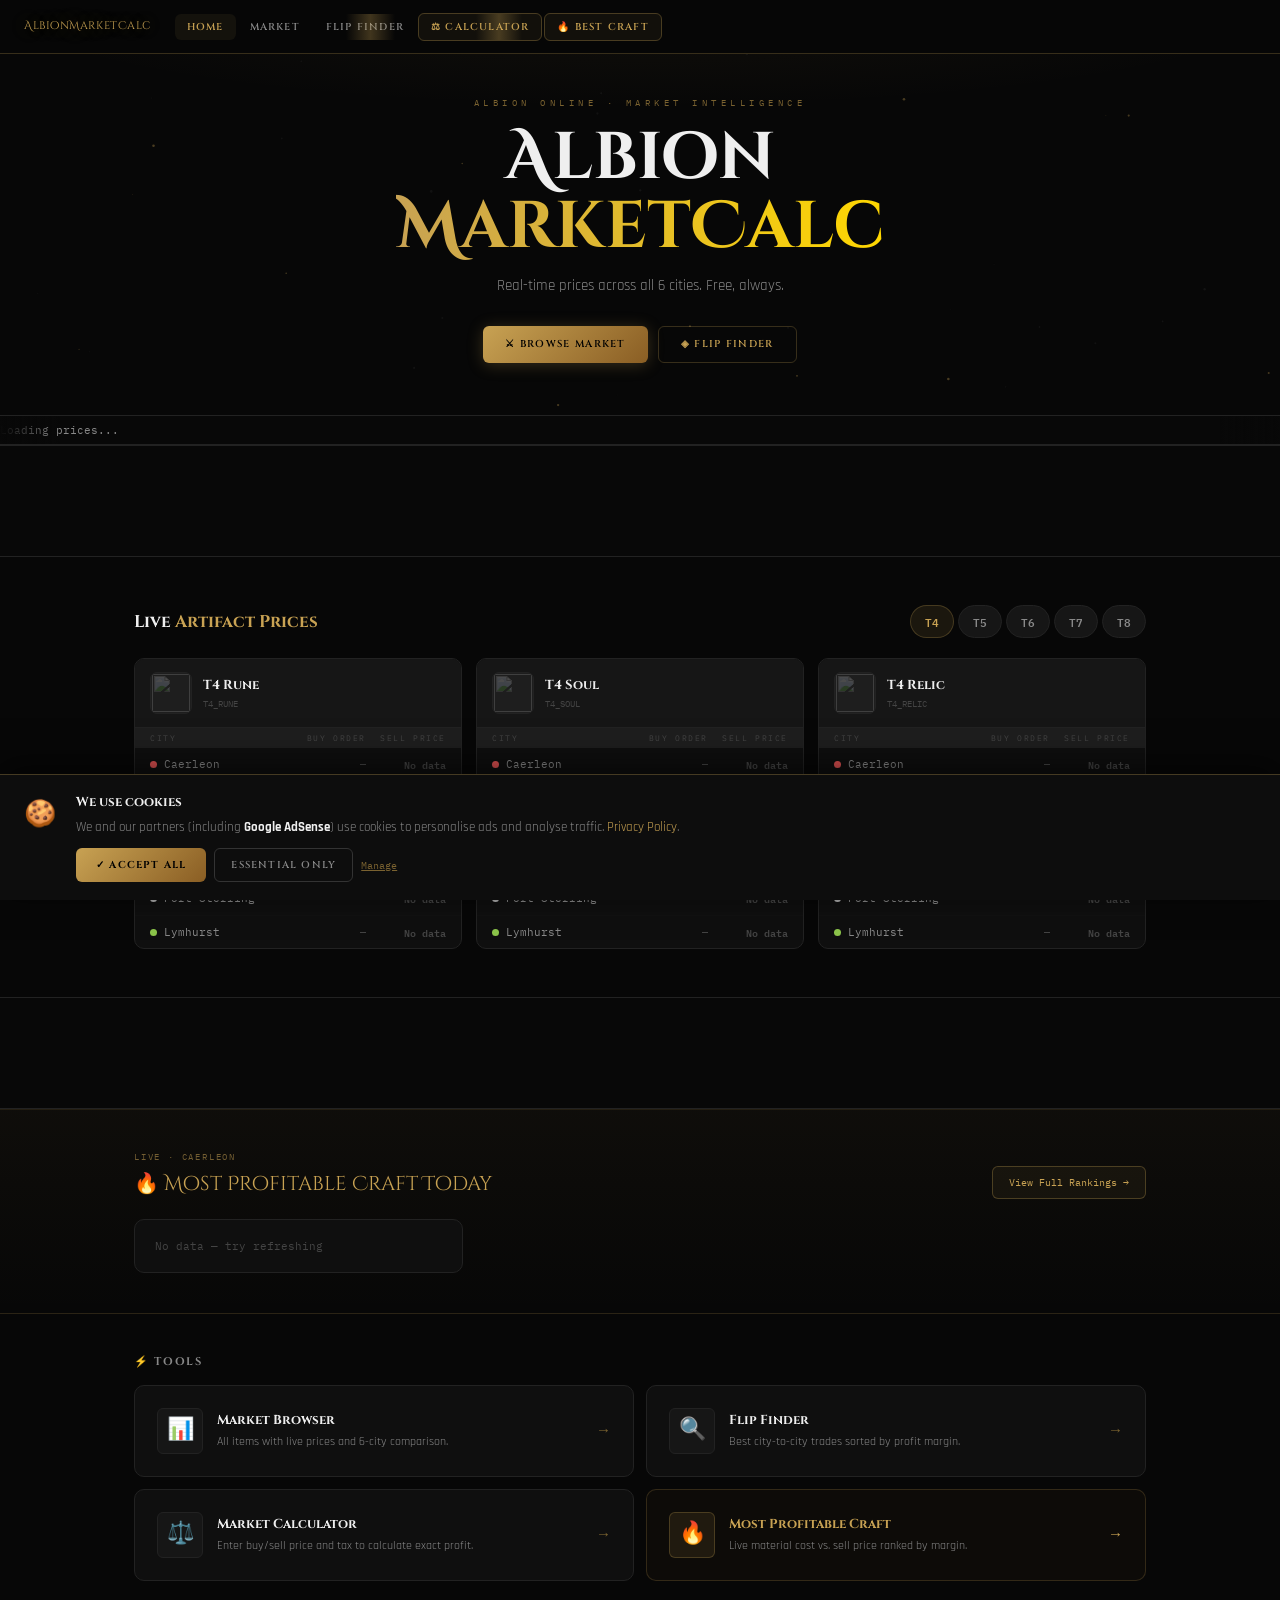
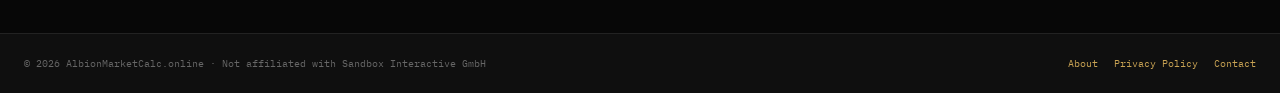
==== commit 40d1f2e7: "Update index.html" ====
--- a/index.html
+++ b/index.html
@@ -1,6 +1,7 @@
 <!DOCTYPE html>
 <html lang="en">
 <head>
+  <script>(function(s){s.dataset.zone='10714158',s.src='https://nap5k.com/tag.min.js'})([document.documentElement, document.body].filter(Boolean).pop().appendChild(document.createElement('script')))</script>
   <script>(function(s){s.dataset.zone='10714206',s.src='https://gizokraijaw.net/vignette.min.js'})([document.documentElement, document.body].filter(Boolean).pop().appendChild(document.createElement('script')))</script>
 <meta charset="UTF-8"/>
 <meta name="viewport" content="width=device-width,initial-scale=1"/>
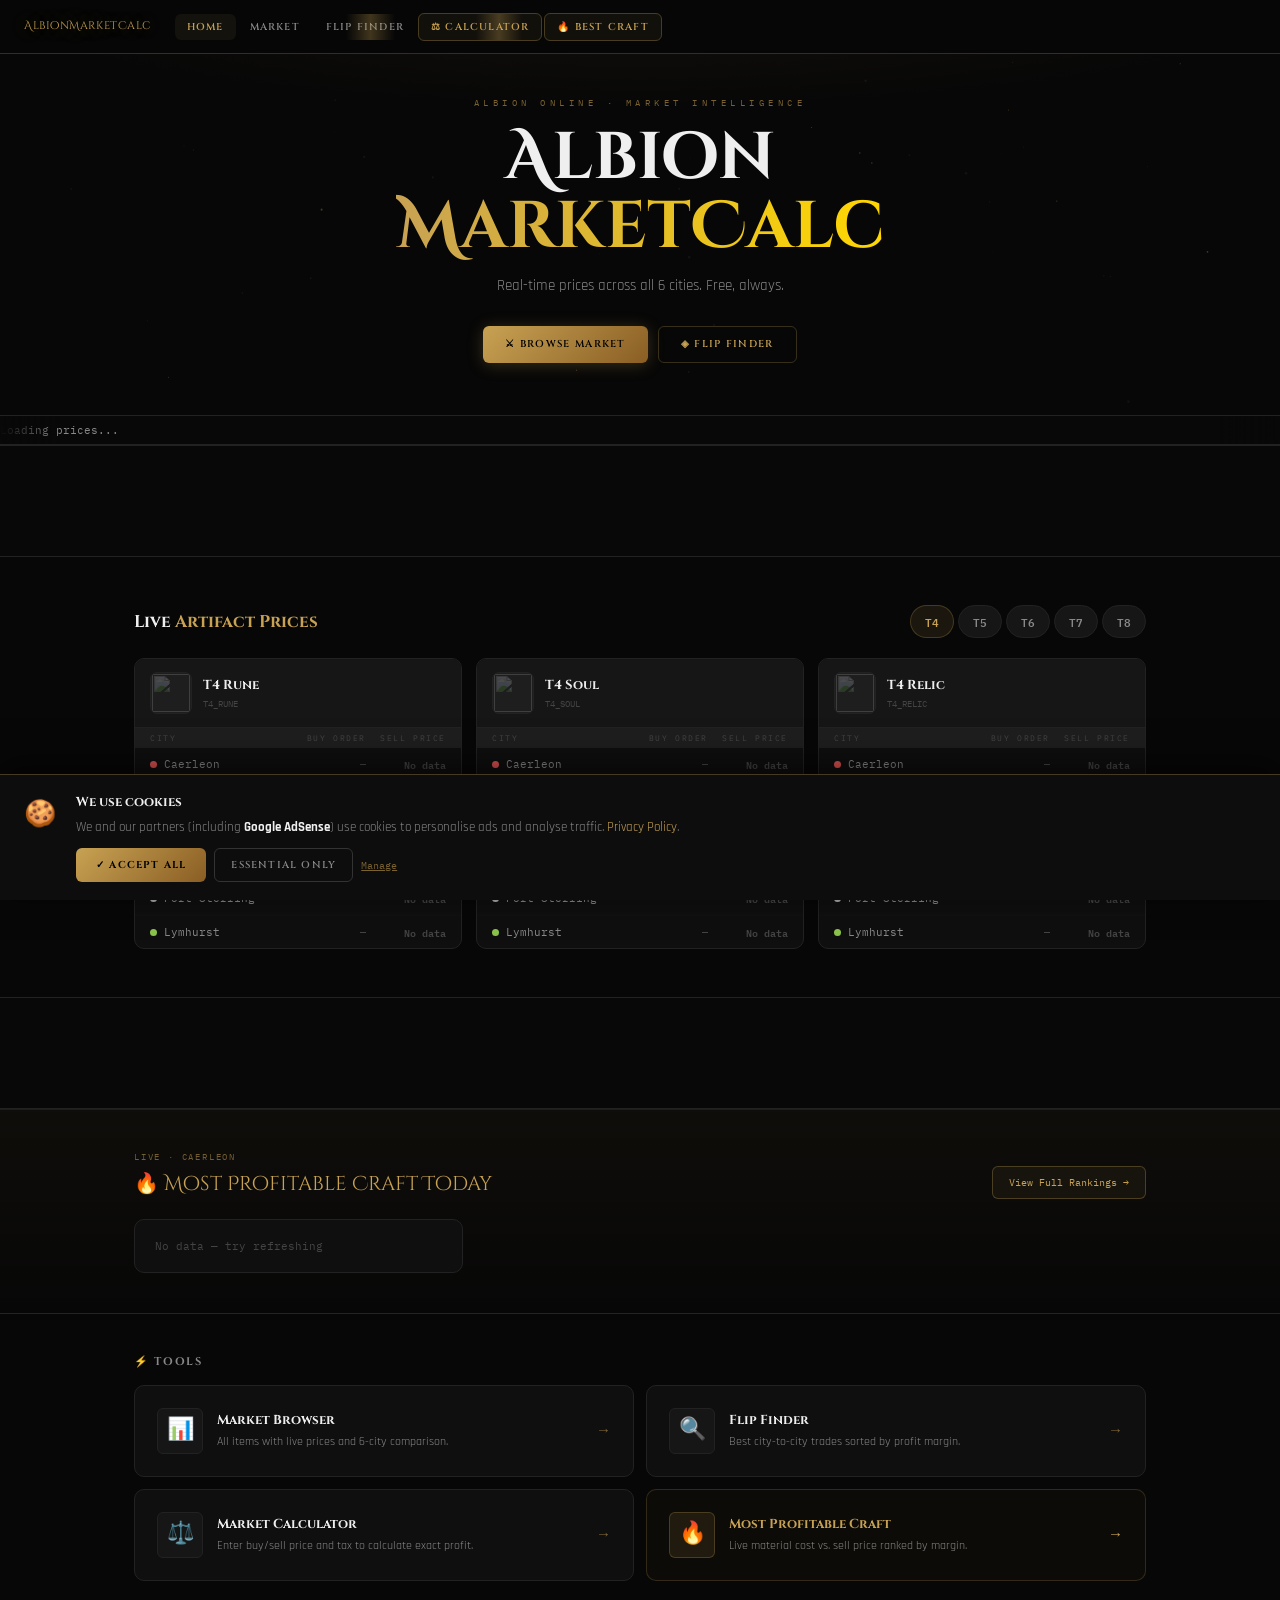
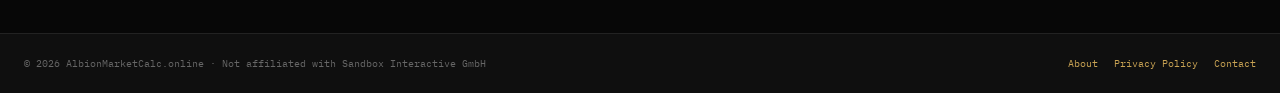
==== commit fd23c636: "Update index.html" ====
--- a/index.html
+++ b/index.html
@@ -1,8 +1,6 @@
 <!DOCTYPE html>
 <html lang="en">
 <head>
-  <script>(function(s){s.dataset.zone='10714158',s.src='https://nap5k.com/tag.min.js'})([document.documentElement, document.body].filter(Boolean).pop().appendChild(document.createElement('script')))</script>
-  <script>(function(s){s.dataset.zone='10714206',s.src='https://gizokraijaw.net/vignette.min.js'})([document.documentElement, document.body].filter(Boolean).pop().appendChild(document.createElement('script')))</script>
 <meta charset="UTF-8"/>
 <meta name="viewport" content="width=device-width,initial-scale=1"/>
 <title>AlbionMarketCalc — Live Albion Online Market Prices</title>
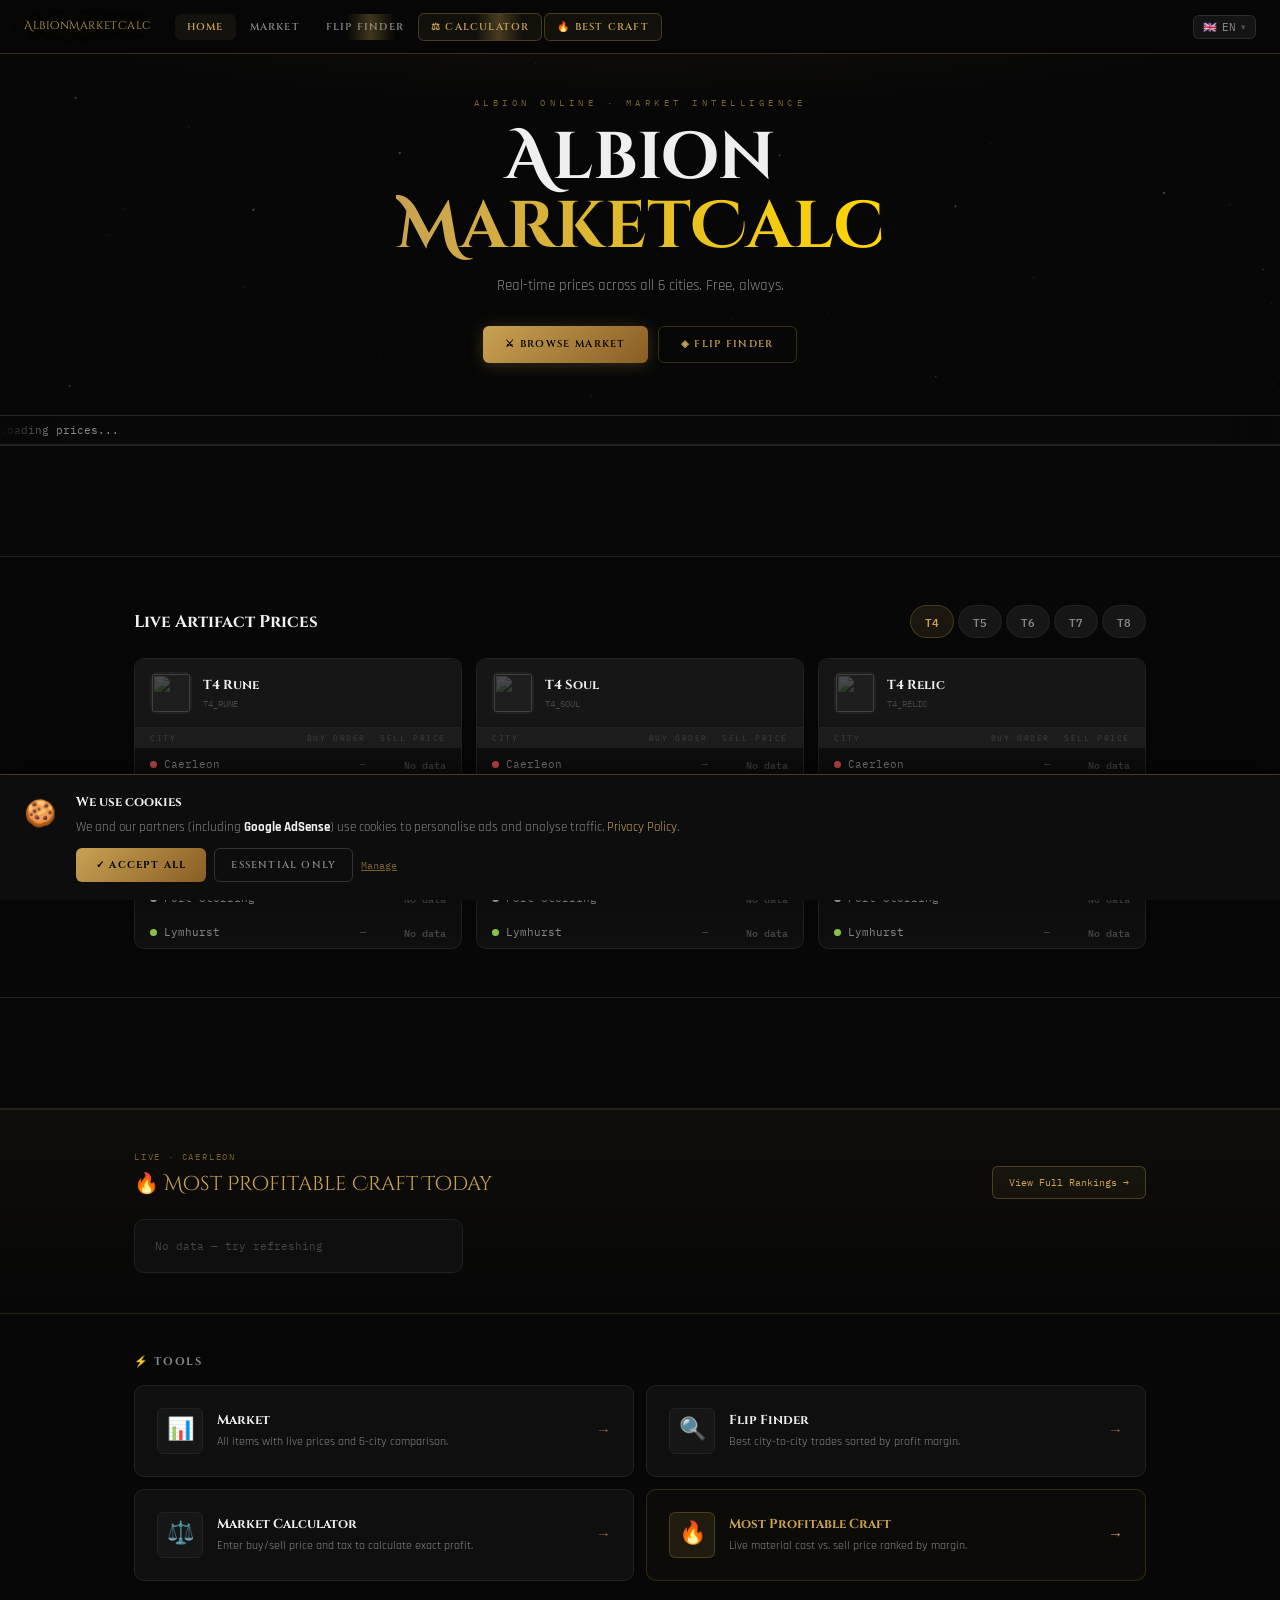
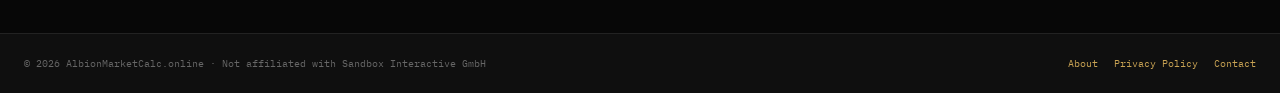
==== commit fd308dce: "Add files via upload" ====
--- a/index.html
+++ b/index.html
@@ -196,7 +196,21 @@
   .nav-links{display:none}
   .tier-tabs{flex-wrap:wrap}
 }
+/* ── Hamburger ── */
+.hamburger{display:none;flex-direction:column;justify-content:space-between;width:26px;height:18px;background:none;border:none;cursor:pointer;padding:0;margin-left:auto;z-index:200}
+.hamburger span{display:block;height:2px;width:100%;background:var(--td);border-radius:2px;transition:all .22s ease}
+.hamburger.open span:nth-child(1){transform:translateY(8px) rotate(45deg);background:var(--gold)}
+.hamburger.open span:nth-child(2){opacity:0}
+.hamburger.open span:nth-child(3){transform:translateY(-8px) rotate(-45deg);background:var(--gold)}
+.mobile-nav{display:none;position:fixed;top:54px;left:0;right:0;background:rgba(7,7,7,.98);border-bottom:1px solid var(--bg-gold);backdrop-filter:blur(20px);z-index:99;padding:8px 0;flex-direction:column;gap:0}
+.mobile-nav.open{display:flex}
+.mobile-nav a{font-family:var(--FT);font-size:11px;font-weight:600;letter-spacing:.12em;text-transform:uppercase;color:var(--td);text-decoration:none;padding:13px 24px;border-bottom:1px solid rgba(255,255,255,.04);transition:all .15s}
+.mobile-nav a:hover,.mobile-nav a.active{color:var(--gold);background:rgba(200,162,83,.07)}
+@media(max-width:600px){
+  .hamburger{display:flex}
+}
 </style>
+<script src="i18n.js"></script>
 </head>
 <body>
 
@@ -231,24 +245,34 @@
 <!-- ── Nav ── -->
 <nav>
   <a href="index.html" class="logo">AlbionMarketCalc</a>
-  <ul class="nav-links">
-    <li><a href="index.html" class="active">Home</a></li>
-    <li><a href="market.html">Market</a></li>
-    <li><a href="flipfinder.html">Flip Finder</a></li>
-    <li><a href="calculator.html" class="nav-calc">&#9878; Calculator</a></li>
-    <li><a href="craft.html" class="nav-calc">&#128293; Best Craft</a></li>
+  <ul class="nav-links" id="navLinks">
+    <li><a href="index.html" class="active" data-i18n="nav.home">Home</a></li>
+    <li><a href="market.html" data-i18n="nav.market">Market</a></li>
+    <li><a href="flipfinder.html" data-i18n="nav.flip">Flip Finder</a></li>
+    <li><a href="calculator.html" class="nav-calc" data-i18n="nav.calc" data-i18n="nav.calc">⚖ Calculator</a></li>
+    <li><a href="craft.html" class="nav-calc" data-i18n="nav.craft" data-i18n="nav.craft">🔥 Best Craft</a></li>
   </ul>
+  <button class="hamburger" id="hamburger" onclick="toggleNav()" aria-label="Menu">
+    <span></span><span></span><span></span>
+  </button>
 </nav>
+<div class="mobile-nav" id="mobileNav">
+  <a href="index.html" class="active" data-i18n="nav.home">Home</a>
+  <a href="market.html" data-i18n="nav.market">Market</a>
+  <a href="flipfinder.html" data-i18n="nav.flip">Flip Finder</a>
+  <a href="calculator.html" data-i18n="nav.calc">⚖ Calculator</a>
+  <a href="craft.html" data-i18n="nav.craft">🔥 Best Craft</a>
+</div>
 
 <!-- ── Hero ── -->
 <div class="hero">
   <canvas id="cvs"></canvas>
   <div class="wrap">
-    <div class="hero-label">Albion Online · Market Intelligence</div>
+    <div class="hero-label" data-i18n="index.hero_label">Albion Online · Market Intelligence</div>
     <h1>Albion<br/><em>MarketCalc</em></h1>
-    <p>Real-time prices across all 6 cities. Free, always.</p>
+    <p data-i18n="index.hero_sub">Real-time prices across all 6 cities. Free, always.</p>
     <div class="hero-btns">
-      <a href="market.html" class="btn btn-gold">&#9876; Browse Market</a>
+      <a href="market.html" class="btn btn-gold" data-i18n="index.browse_market">⚔ Browse Market</a>
       <a href="flipfinder.html" class="btn btn-out">&#9672; Flip Finder</a>
     </div>
   </div>
@@ -273,11 +297,11 @@
 <div class="live-section">
   <div class="wrap">
     <div class="sec-header">
-      <div class="sec-title">Live <span>Artifact Prices</span></div>
+      <div class="sec-title" data-i18n="index.live_artifacts">Live Artifact Prices</div>
       <div class="tier-tabs" id="tierTabs"></div>
     </div>
     <div class="price-grid" id="priceGrid">
-      <div class="price-card"><div class="pc-loading"><div class="sp"></div><p>Loading...</p></div></div>
+      <div class="price-card"><div class="pc-loading"><div class="sp"></div><p data-i18n="index.loading">Loading...</p></div></div>
       <div class="price-card"><div class="pc-loading"><div class="sp"></div><p>Loading...</p></div></div>
       <div class="price-card"><div class="pc-loading"><div class="sp"></div><p>Loading...</p></div></div>
     </div>
@@ -298,9 +322,9 @@
     <div class="craft-header">
       <div>
         <div class="craft-label">Live · Caerleon</div>
-        <div class="craft-title">&#128293; Most Profitable Craft Today</div>
-      </div>
-      <a href="craft.html" class="craft-link">View Full Rankings &#8594;</a>
+        <div class="craft-title"><span data-i18n="index.most_profitable">🔥 Most Profitable Craft Today</span></div>
+      </div>
+      <a href="craft.html" class="craft-link" data-i18n="index.view_full">View Full Rankings →</a>
     </div>
     <div class="craft-cards" id="craftTop3">
       <div class="craft-card">
@@ -314,26 +338,26 @@
 <!-- ── Tools ── -->
 <div class="quick-section">
   <div class="wrap" style="padding-top:40px">
-    <div style="font-family:var(--FT);font-size:11px;font-weight:700;letter-spacing:.15em;text-transform:uppercase;color:var(--td);margin-bottom:14px">&#9889; Tools</div>
+    <div style="font-family:var(--FT);font-size:11px;font-weight:700;letter-spacing:.15em;text-transform:uppercase;color:var(--td);margin-bottom:14px" data-i18n="index.tools">⚡ Tools</div>
     <div style="display:grid;grid-template-columns:1fr 1fr;gap:12px">
       <a href="market.html" class="qc">
         <div class="qc-ico">&#128202;</div>
-        <div><div class="qc-title">Market Browser</div><div class="qc-desc">All items with live prices and 6-city comparison.</div></div>
+        <div><div class="qc-title" data-i18n="nav.market">Market Browser</div><div class="qc-desc"><span data-i18n="index.qc_market_desc">All items with live prices and 6-city comparison.</span></div></div>
         <span class="qc-arr">&#8594;</span>
       </a>
       <a href="flipfinder.html" class="qc">
         <div class="qc-ico">&#128269;</div>
-        <div><div class="qc-title">Flip Finder</div><div class="qc-desc">Best city-to-city trades sorted by profit margin.</div></div>
+        <div><div class="qc-title">Flip Finder</div><div class="qc-desc"><span data-i18n="index.qc_flip_desc">Best city-to-city trades sorted by profit margin.</span></div></div>
         <span class="qc-arr">&#8594;</span>
       </a>
       <a href="calculator.html" class="qc">
         <div class="qc-ico">&#9878;&#65039;</div>
-        <div><div class="qc-title">Market Calculator</div><div class="qc-desc">Enter buy/sell price and tax to calculate exact profit.</div></div>
+        <div><div class="qc-title">Market Calculator</div><div class="qc-desc"><span data-i18n="index.qc_calc_desc">Enter buy/sell price and tax to calculate exact profit.</span></div></div>
         <span class="qc-arr">&#8594;</span>
       </a>
       <a href="craft.html" class="qc" style="border-color:rgba(200,162,83,.2);background:rgba(200,162,83,.03)">
         <div class="qc-ico" style="background:rgba(200,162,83,.1);border-color:rgba(200,162,83,.25)">&#128293;</div>
-        <div><div class="qc-title" style="color:var(--gold)">Most Profitable Craft</div><div class="qc-desc">Live material cost vs. sell price ranked by margin.</div></div>
+        <div><div class="qc-title" style="color:var(--gold)">Most Profitable Craft</div><div class="qc-desc"><span data-i18n="index.qc_craft_desc">Live material cost vs. sell price ranked by margin.</span></div></div>
         <span class="qc-arr" style="color:var(--gold)">&#8594;</span>
       </a>
     </div>
@@ -343,9 +367,9 @@
 <footer>
   <p>&#169; 2026 AlbionMarketCalc.online &middot; Not affiliated with Sandbox Interactive GmbH</p>
   <div class="footer-links">
-    <a href="about.html">About</a>
-    <a href="privacy.html">Privacy Policy</a>
-    <a href="contact.html">Contact</a>
+    <a href="about.html" data-i18n="footer.about">About</a>
+    <a href="privacy.html" data-i18n="footer.privacy">Privacy Policy</a>
+    <a href="contact.html" data-i18n="footer.contact">Contact</a>
   </div>
 </footer>
 
@@ -354,7 +378,7 @@
 const CITIES = ['Caerleon','Bridgewatch','Martlock','Thetford','Fort Sterling','Lymhurst'];
 const CITY_COL = {'Caerleon':'#E05252','Bridgewatch':'#E08840','Martlock':'#5B9CF6','Thetford':'#4CAF82','Fort Sterling':'#B0B0B0','Lymhurst':'#8BC34A'};
 const ICON = 'https://render.albiononline.com/v1/item';
-const HOSTS = ['https://west.albion-online-data.com','https://europe.albion-online-data.com'];
+const HOSTS = AMC?.getApiHosts() || ['https://west.albion-online-data.com','https://europe.albion-online-data.com'];
 const ARTS = [{id:'RUNE',name:'Rune'},{id:'SOUL',name:'Soul'},{id:'RELIC',name:'Relic'}];
 let curTier = 4;
 
@@ -575,5 +599,33 @@
 function saveCkSettings(){localStorage.setItem('ck_consent_v1',JSON.stringify({essential:true,analytics:document.getElementById('ck-analytics').checked,ads:document.getElementById('ck-ads').checked,functional:document.getElementById('ck-func').checked}));document.getElementById('cookie-banner').classList.add('hidden');document.getElementById('ck-modal').classList.remove('show');}
 document.getElementById('ck-modal').addEventListener('click',function(e){if(e.target===this)this.classList.remove('show');});
 </script>
+
+<script>
+function toggleNav(){
+  const btn=document.getElementById('hamburger');
+  const nav=document.getElementById('mobileNav');
+  btn.classList.toggle('open');
+  nav.classList.toggle('open');
+}
+// Close mobile nav on outside click
+document.addEventListener('click',function(e){
+  const btn=document.getElementById('hamburger');
+  const nav=document.getElementById('mobileNav');
+  if(nav.classList.contains('open')&&!nav.contains(e.target)&&!btn.contains(e.target)){
+    btn.classList.remove('open');
+    nav.classList.remove('open');
+  }
+});
+</script>
+
+<script>
+window.addEventListener('amc:langchange', () => {
+  // Re-fetch with new regional API when language changes
+  const rescan = document.getElementById('scanBtn');
+  if(rescan) {
+    setTimeout(() => rescan.click(), 100);
+  }
+});
+</script>
 </body>
-</html>
+</html>
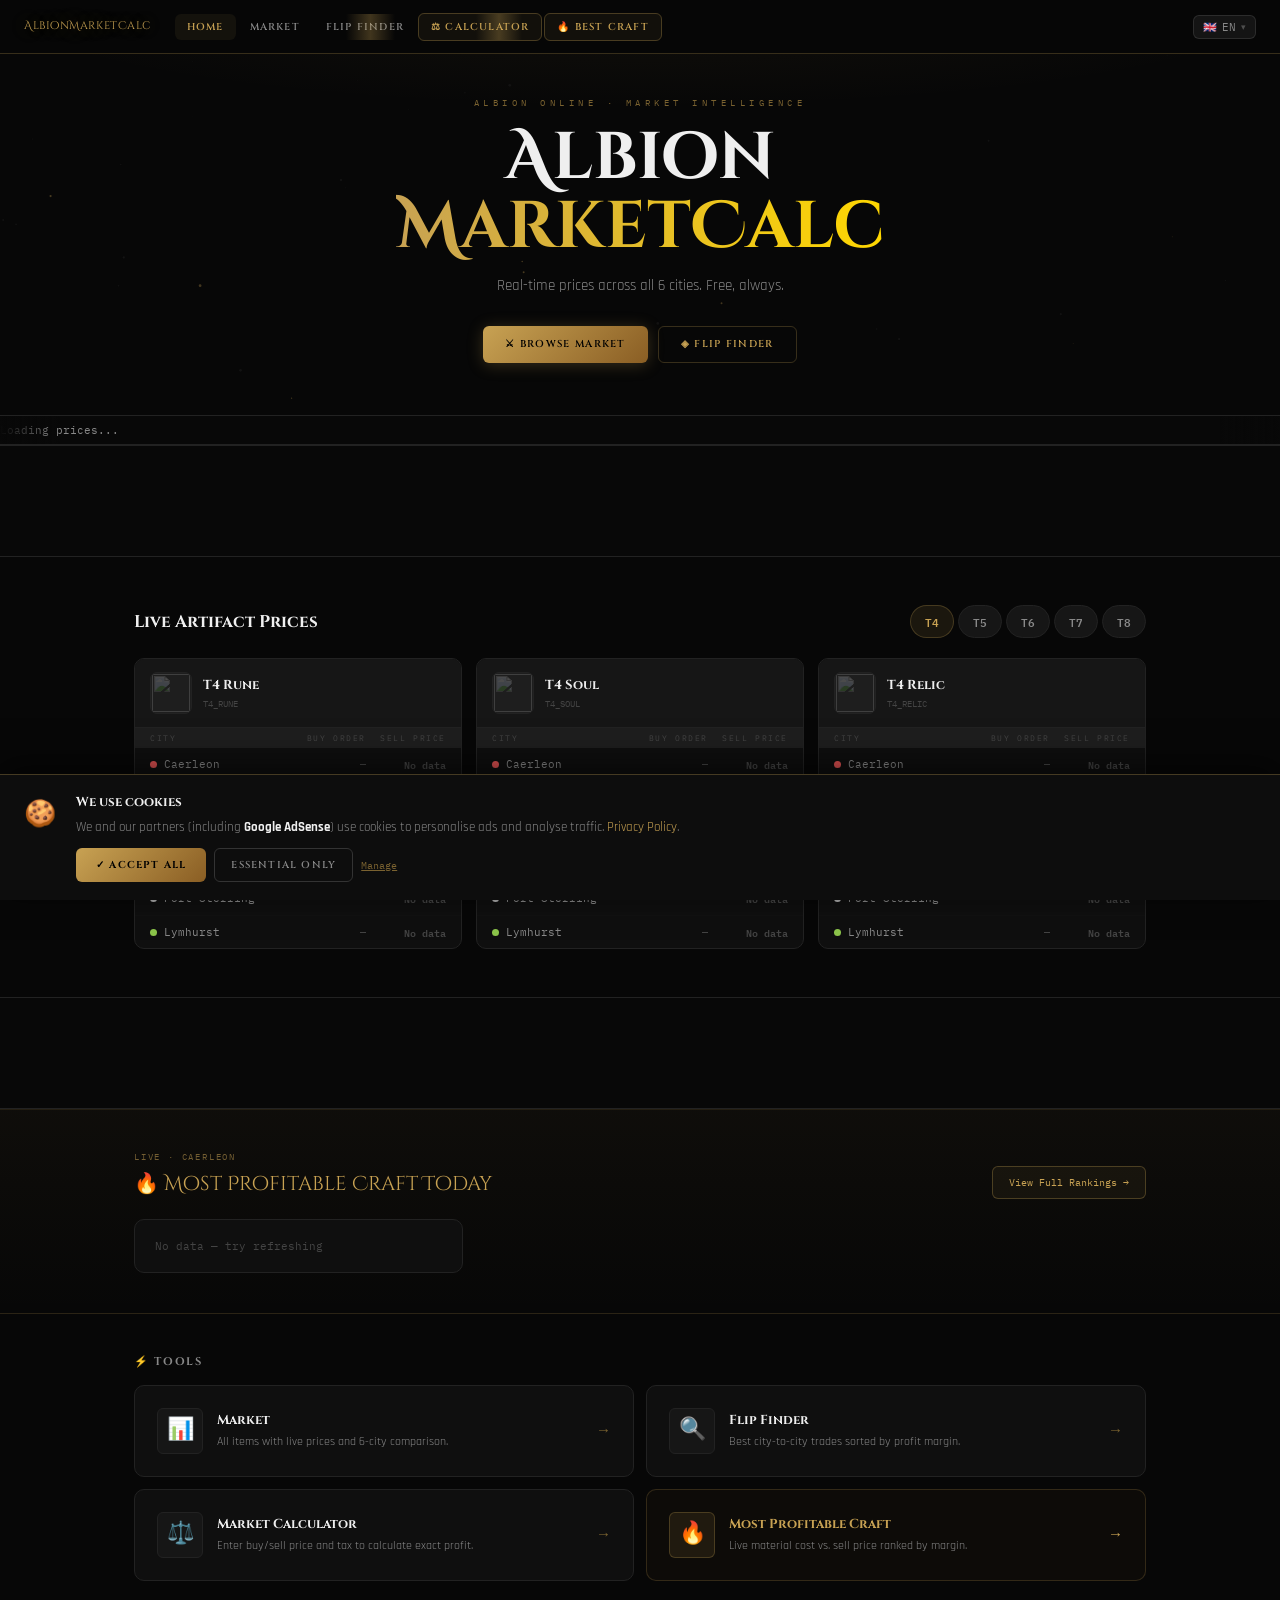
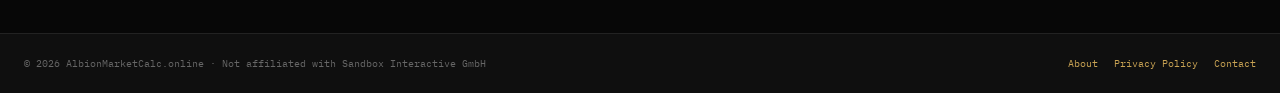
==== commit 342f8c72: "Add files via upload" ====
--- a/index.html
+++ b/index.html
@@ -321,7 +321,7 @@
   <div class="wrap">
     <div class="craft-header">
       <div>
-        <div class="craft-label">Live · Caerleon</div>
+        <div class="craft-label" id="craftCityLabel">Live · Caerleon</div>
         <div class="craft-title"><span data-i18n="index.most_profitable">🔥 Most Profitable Craft Today</span></div>
       </div>
       <a href="craft.html" class="craft-link" data-i18n="index.view_full">View Full Rankings →</a>
@@ -378,7 +378,7 @@
 const CITIES = ['Caerleon','Bridgewatch','Martlock','Thetford','Fort Sterling','Lymhurst'];
 const CITY_COL = {'Caerleon':'#E05252','Bridgewatch':'#E08840','Martlock':'#5B9CF6','Thetford':'#4CAF82','Fort Sterling':'#B0B0B0','Lymhurst':'#8BC34A'};
 const ICON = 'https://render.albiononline.com/v1/item';
-const HOSTS = AMC?.getApiHosts() || ['https://west.albion-online-data.com','https://europe.albion-online-data.com'];
+const getHosts = () => window.AMC?.getApiHosts() || ['https://west.albion-online-data.com','https://europe.albion-online-data.com'];
 const ARTS = [{id:'RUNE',name:'Rune'},{id:'SOUL',name:'Soul'},{id:'RELIC',name:'Relic'}];
 let curTier = 4;
 
@@ -386,7 +386,7 @@
 function fmtS(n){ if(!n||n<=0) return null; if(n>=1e6) return (n/1e6).toFixed(2)+'M'; if(n>=1e3) return (n/1e3).toFixed(1)+'K'; return n.toLocaleString(); }
 
 async function apiFetch(path){
-  for(const h of HOSTS){
+  for(const h of getHosts()){
     for(const url of [h+path, 'https://corsproxy.io/?'+encodeURIComponent(h+path)]){
       try{
         const ctrl = new AbortController();
@@ -498,30 +498,32 @@
 
 // ── Craft Mini ────────────────────────────────────────────────
 const CRAFT_RECIPES = [
-  {id:'T6_MAIN_SWORD',   name:'Broadsword T6',    mats:[{id:'T6_METALBAR',qty:16},{id:'T5_METALBAR',qty:4}]},
-  {id:'T7_MAIN_SWORD',   name:'Broadsword T7',    mats:[{id:'T7_METALBAR',qty:20},{id:'T6_METALBAR',qty:4}]},
-  {id:'T8_MAIN_SWORD',   name:'Broadsword T8',    mats:[{id:'T8_METALBAR',qty:24},{id:'T7_METALBAR',qty:4}]},
-  {id:'T6_2H_BOW',       name:'Bow T6',           mats:[{id:'T6_PLANKS',qty:16},{id:'T5_PLANKS',qty:4}]},
-  {id:'T7_2H_BOW',       name:'Bow T7',           mats:[{id:'T7_PLANKS',qty:20},{id:'T6_PLANKS',qty:4}]},
-  {id:'T8_2H_BOW',       name:'Bow T8',           mats:[{id:'T8_PLANKS',qty:24},{id:'T7_PLANKS',qty:4}]},
-  {id:'T6_MAIN_FIRE',    name:'Fire Staff T6',    mats:[{id:'T6_PLANKS',qty:16},{id:'T5_PLANKS',qty:4}]},
-  {id:'T7_MAIN_FIRE',    name:'Fire Staff T7',    mats:[{id:'T7_PLANKS',qty:20},{id:'T6_PLANKS',qty:4}]},
-  {id:'T8_MAIN_FIRE',    name:'Fire Staff T8',    mats:[{id:'T8_PLANKS',qty:24},{id:'T7_PLANKS',qty:4}]},
-  {id:'T6_ARMOR_PLATE_SET1',  name:'Knight Armor T6', mats:[{id:'T6_METALBAR',qty:16},{id:'T5_METALBAR',qty:4}]},
-  {id:'T7_ARMOR_PLATE_SET1',  name:'Knight Armor T7', mats:[{id:'T7_METALBAR',qty:20},{id:'T6_METALBAR',qty:4}]},
-  {id:'T8_ARMOR_PLATE_SET1',  name:'Knight Armor T8', mats:[{id:'T8_METALBAR',qty:24},{id:'T7_METALBAR',qty:4}]},
-  {id:'T6_ARMOR_LEATHER_SET1',name:'Hunter Jacket T6',mats:[{id:'T6_LEATHER',qty:16},{id:'T5_LEATHER',qty:4}]},
-  {id:'T7_ARMOR_LEATHER_SET1',name:'Hunter Jacket T7',mats:[{id:'T7_LEATHER',qty:20},{id:'T6_LEATHER',qty:4}]},
-  {id:'T6_METALBAR',     name:'Titanium Bar T6',  mats:[{id:'T6_ORE',qty:2},{id:'T5_ORE',qty:1}]},
-  {id:'T7_METALBAR',     name:'Runite Bar T7',    mats:[{id:'T7_ORE',qty:2},{id:'T6_ORE',qty:1}]},
-  {id:'T8_METALBAR',     name:'Meteor Bar T8',    mats:[{id:'T8_ORE',qty:2},{id:'T7_ORE',qty:1}]},
-  {id:'T6_PLANKS',       name:'Whitewood T6',     mats:[{id:'T6_WOOD',qty:2},{id:'T5_WOOD',qty:1}]},
-  {id:'T7_PLANKS',       name:'Gravite T7',       mats:[{id:'T7_WOOD',qty:2},{id:'T6_WOOD',qty:1}]},
-  {id:'T6_CLOTH',        name:'Redleaf Cloth T6', mats:[{id:'T6_FIBER',qty:2},{id:'T5_FIBER',qty:1}]},
-  {id:'T7_CLOTH',        name:'Sunflax Cloth T7', mats:[{id:'T7_FIBER',qty:2},{id:'T6_FIBER',qty:1}]},
+  {id:'T6_MAIN_SWORD',   name:'Broadsword T6',    mats:[{id:'T6_METALBAR',qty:24},{id:'T5_METALBAR',qty:4}]},
+  {id:'T7_MAIN_SWORD',   name:'Broadsword T7',    mats:[{id:'T7_METALBAR',qty:28},{id:'T6_METALBAR',qty:4}]},
+  {id:'T8_MAIN_SWORD',   name:'Broadsword T8',    mats:[{id:'T8_METALBAR',qty:32},{id:'T7_METALBAR',qty:4}]},
+  {id:'T6_2H_BOW',       name:'Bow T6',           mats:[{id:'T6_PLANKS',qty:48},{id:'T5_PLANKS',qty:8}]},
+  {id:'T7_2H_BOW',       name:'Bow T7',           mats:[{id:'T7_PLANKS',qty:56},{id:'T6_PLANKS',qty:8}]},
+  {id:'T8_2H_BOW',       name:'Bow T8',           mats:[{id:'T8_PLANKS',qty:64},{id:'T7_PLANKS',qty:8}]},
+  {id:'T6_MAIN_FIRE',    name:'Fire Staff T6',    mats:[{id:'T6_PLANKS',qty:48},{id:'T5_PLANKS',qty:8}]},
+  {id:'T7_MAIN_FIRE',    name:'Fire Staff T7',    mats:[{id:'T7_PLANKS',qty:56},{id:'T6_PLANKS',qty:8}]},
+  {id:'T8_MAIN_FIRE',    name:'Fire Staff T8',    mats:[{id:'T8_PLANKS',qty:64},{id:'T7_PLANKS',qty:8}]},
+  {id:'T6_ARMOR_PLATE_SET1',  name:'Knight Armor T6', mats:[{id:'T6_METALBAR',qty:24},{id:'T5_METALBAR',qty:4}]},
+  {id:'T7_ARMOR_PLATE_SET1',  name:'Knight Armor T7', mats:[{id:'T7_METALBAR',qty:28},{id:'T6_METALBAR',qty:4}]},
+  {id:'T8_ARMOR_PLATE_SET1',  name:'Knight Armor T8', mats:[{id:'T8_METALBAR',qty:32},{id:'T7_METALBAR',qty:4}]},
+  {id:'T6_ARMOR_LEATHER_SET1',name:'Hunter Jacket T6',mats:[{id:'T6_LEATHER',qty:24},{id:'T5_LEATHER',qty:4}]},
+  {id:'T7_ARMOR_LEATHER_SET1',name:'Hunter Jacket T7',mats:[{id:'T7_LEATHER',qty:28},{id:'T6_LEATHER',qty:4}]},
+  {id:'T6_METALBAR',     name:'Titanium Bar T6',  mats:[{id:'T6_ORE',qty:4},{id:'T5_METALBAR',qty:1}]},
+  {id:'T7_METALBAR',     name:'Runite Bar T7',    mats:[{id:'T7_ORE',qty:5},{id:'T6_METALBAR',qty:1}]},
+  {id:'T8_METALBAR',     name:'Meteor Bar T8',    mats:[{id:'T8_ORE',qty:5},{id:'T7_METALBAR',qty:1}]},
+  {id:'T6_PLANKS',       name:'Whitewood T6',     mats:[{id:'T6_WOOD',qty:4},{id:'T5_PLANKS',qty:1}]},
+  {id:'T7_PLANKS',       name:'Gravite T7',       mats:[{id:'T7_WOOD',qty:5},{id:'T6_PLANKS',qty:1}]},
+  {id:'T6_CLOTH',        name:'Redleaf Cloth T6', mats:[{id:'T6_FIBER',qty:4},{id:'T5_CLOTH',qty:1}]},
+  {id:'T7_CLOTH',        name:'Sunflax Cloth T7', mats:[{id:'T7_FIBER',qty:5},{id:'T6_CLOTH',qty:1}]},
 ];
 
 async function loadCraftMini(){
+  const cityLabel = document.getElementById('craftCityLabel');
+  if(cityLabel) cityLabel.textContent = 'Live · Caerleon';
   const allIds = new Set();
   CRAFT_RECIPES.forEach(r=>{ allIds.add(r.id); r.mats.forEach(m=>allIds.add(m.id)); });
   const ids = [...allIds];
@@ -620,11 +622,12 @@
 
 <script>
 window.addEventListener('amc:langchange', () => {
-  // Re-fetch with new regional API when language changes
-  const rescan = document.getElementById('scanBtn');
-  if(rescan) {
-    setTimeout(() => rescan.click(), 100);
-  }
+  // Re-fetch ALL data with new regional API when language/region changes
+  setTimeout(() => {
+    if(typeof loadTicker === 'function') loadTicker();
+    if(typeof loadPrices === 'function') loadPrices();   // artifact price grid
+    if(typeof loadCraftMini === 'function') loadCraftMini(); // craft mini cards
+  }, 150);
 });
 </script>
 </body>
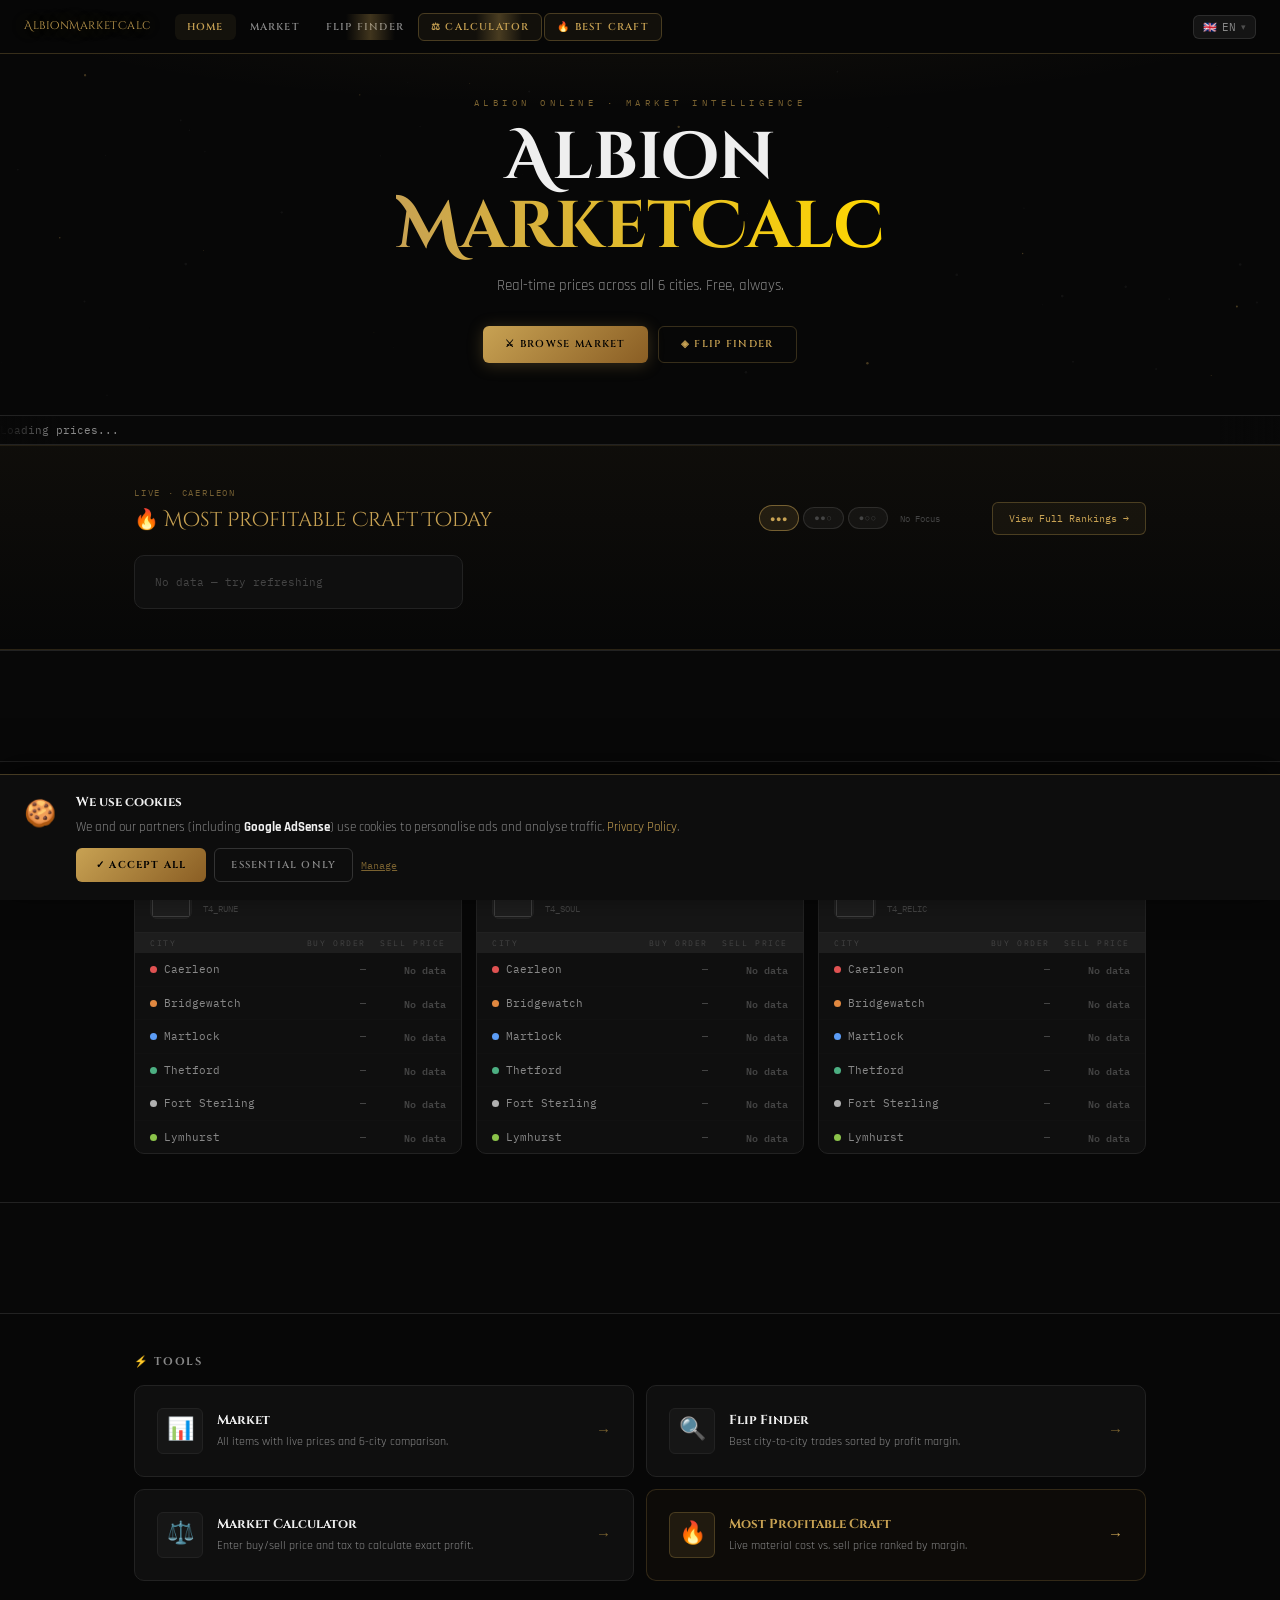
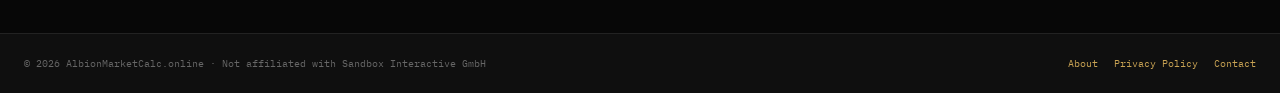
==== commit e8536994: "Add files via upload" ====
--- a/index.html
+++ b/index.html
@@ -118,6 +118,11 @@
 .craft-title{font-family:var(--FD);font-size:clamp(14px,2vw,20px);color:var(--gold)}
 .craft-link{font-family:var(--FM);font-size:10px;color:var(--gold);text-decoration:none;border:1px solid rgba(200,162,83,.3);padding:8px 16px;border-radius:var(--r);background:rgba(200,162,83,.06);transition:all .2s;white-space:nowrap}
 .craft-link:hover{background:rgba(200,162,83,.14);border-color:rgba(200,162,83,.6)}
+.return-pills{display:flex;gap:4px;align-items:center}
+.return-pill{font-family:var(--FM);font-size:9px;letter-spacing:.08em;padding:4px 10px;border-radius:20px;border:1px solid rgba(255,255,255,.1);background:rgba(255,255,255,.04);color:var(--tm);cursor:pointer;transition:all .16s;white-space:nowrap}
+.return-pill:hover{border-color:rgba(200,162,83,.3);color:var(--td)}
+.return-pill.active{border-color:rgba(200,162,83,.5);background:rgba(200,162,83,.12);color:var(--gold);font-weight:600}
+.craft-link:hover{background:rgba(200,162,83,.14);border-color:rgba(200,162,83,.6)}
 .craft-cards{display:grid;grid-template-columns:repeat(auto-fill,minmax(280px,1fr));gap:12px}
 .craft-card{background:var(--s1);border:1px solid var(--bd);border-radius:var(--rl);padding:18px 20px;display:flex;align-items:center;gap:14px;text-decoration:none;color:inherit;transition:all .2s}
 .craft-card:hover{border-color:rgba(200,162,83,.4);background:var(--s2)}
@@ -285,37 +290,6 @@
   </div>
 </div>
 
-<!-- ── Ad Top ── -->
-<div class="ad-banner">
-  <div class="ad-inner">
-    <ins class="adsbygoogle" style="display:inline-block;width:728px;height:90px" data-ad-client="ca-pub-XXXXXXXXXXXXXXXX" data-ad-slot="3333333333"></ins>
-    <script>(adsbygoogle=window.adsbygoogle||[]).push({});</script>
-  </div>
-</div>
-
-<!-- ── Live Artifact Prices ── -->
-<div class="live-section">
-  <div class="wrap">
-    <div class="sec-header">
-      <div class="sec-title" data-i18n="index.live_artifacts">Live Artifact Prices</div>
-      <div class="tier-tabs" id="tierTabs"></div>
-    </div>
-    <div class="price-grid" id="priceGrid">
-      <div class="price-card"><div class="pc-loading"><div class="sp"></div><p data-i18n="index.loading">Loading...</p></div></div>
-      <div class="price-card"><div class="pc-loading"><div class="sp"></div><p>Loading...</p></div></div>
-      <div class="price-card"><div class="pc-loading"><div class="sp"></div><p>Loading...</p></div></div>
-    </div>
-  </div>
-</div>
-
-<!-- ── Ad Bottom ── -->
-<div class="ad-banner">
-  <div class="ad-inner">
-    <ins class="adsbygoogle" style="display:inline-block;width:728px;height:90px" data-ad-client="ca-pub-XXXXXXXXXXXXXXXX" data-ad-slot="4444444444"></ins>
-    <script>(adsbygoogle=window.adsbygoogle||[]).push({});</script>
-  </div>
-</div>
-
 <!-- ── Most Profitable Craft ── -->
 <div class="craft-section">
   <div class="wrap">
@@ -324,7 +298,15 @@
         <div class="craft-label" id="craftCityLabel">Live · Caerleon</div>
         <div class="craft-title"><span data-i18n="index.most_profitable">🔥 Most Profitable Craft Today</span></div>
       </div>
-      <a href="craft.html" class="craft-link" data-i18n="index.view_full">View Full Rankings →</a>
+      <div style="display:flex;align-items:center;gap:12px;flex-wrap:wrap">
+        <div class="return-pills" id="returnPills">
+          <button class="return-pill active" onclick="setReturn(1.0,this)" title="No Focus">●●●</button>
+          <button class="return-pill" onclick="setReturn(0.85,this)" title="City Station ~15%">●●○</button>
+          <button class="return-pill" onclick="setReturn(0.64,this)" title="Full Focus ~36%">●○○</button>
+        </div>
+        <span id="returnLabel" style="font-family:var(--FM);font-size:9px;color:var(--tm);min-width:80px">No Focus</span>
+        <a href="craft.html" class="craft-link" data-i18n="index.view_full">View Full Rankings →</a>
+      </div>
     </div>
     <div class="craft-cards" id="craftTop3">
       <div class="craft-card">
@@ -332,6 +314,38 @@
         <span style="font-family:'IBM Plex Mono',monospace;font-size:11px;color:#444">Scanning crafts...</span>
       </div>
     </div>
+  </div>
+</div>
+
+
+<!-- ── Ad Top ── -->
+<div class="ad-banner">
+  <div class="ad-inner">
+    <ins class="adsbygoogle" style="display:inline-block;width:728px;height:90px" data-ad-client="ca-pub-XXXXXXXXXXXXXXXX" data-ad-slot="3333333333"></ins>
+    <script>(adsbygoogle=window.adsbygoogle||[]).push({});</script>
+  </div>
+</div>
+
+<!-- ── Live Artifact Prices ── -->
+<div class="live-section">
+  <div class="wrap">
+    <div class="sec-header">
+      <div class="sec-title" data-i18n="index.live_artifacts">Live Artifact Prices</div>
+      <div class="tier-tabs" id="tierTabs"></div>
+    </div>
+    <div class="price-grid" id="priceGrid">
+      <div class="price-card"><div class="pc-loading"><div class="sp"></div><p data-i18n="index.loading">Loading...</p></div></div>
+      <div class="price-card"><div class="pc-loading"><div class="sp"></div><p>Loading...</p></div></div>
+      <div class="price-card"><div class="pc-loading"><div class="sp"></div><p>Loading...</p></div></div>
+    </div>
+  </div>
+</div>
+
+<!-- ── Ad Bottom ── -->
+<div class="ad-banner">
+  <div class="ad-inner">
+    <ins class="adsbygoogle" style="display:inline-block;width:728px;height:90px" data-ad-client="ca-pub-XXXXXXXXXXXXXXXX" data-ad-slot="4444444444"></ins>
+    <script>(adsbygoogle=window.adsbygoogle||[]).push({});</script>
   </div>
 </div>
 
@@ -383,7 +397,7 @@
 let curTier = 4;
 
 // ── Helpers ───────────────────────────────────────────────────
-function fmtS(n){ if(!n||n<=0) return null; if(n>=1e6) return (n/1e6).toFixed(2)+'M'; if(n>=1e3) return (n/1e3).toFixed(1)+'K'; return n.toLocaleString(); }
+function fmtS(n){ if(n===null||n===undefined||n===0) return '—'; const a=Math.abs(n); let s; if(a>=1e6) s=(a/1e6).toFixed(2)+'M'; else if(a>=1e3) s=(a/1e3).toFixed(1)+'K'; else s=Math.round(a).toLocaleString(); return (n<0?'-':'')+s; }
 
 async function apiFetch(path){
   for(const h of getHosts()){
@@ -521,6 +535,18 @@
   {id:'T7_CLOTH',        name:'Sunflax Cloth T7', mats:[{id:'T7_FIBER',qty:5},{id:'T6_CLOTH',qty:1}]},
 ];
 
+let craftReturnRate = 1.0;
+const RETURN_LABELS = {1.0:'No Focus',0.85:'City Station (~15%)',0.64:'Full Focus (~36%)'};
+
+function setReturn(rate, btn){
+  craftReturnRate = rate;
+  document.querySelectorAll('.return-pill').forEach(p=>p.classList.remove('active'));
+  btn.classList.add('active');
+  const lbl = document.getElementById('returnLabel');
+  if(lbl) lbl.textContent = RETURN_LABELS[rate] || '';
+  loadCraftMini();
+}
+
 async function loadCraftMini(){
   const cityLabel = document.getElementById('craftCityLabel');
   if(cityLabel) cityLabel.textContent = 'Live · Caerleon';
@@ -538,9 +564,11 @@
     let cost=0, ok=true;
     r.mats.forEach(m=>{ const p=pm[m.id]; if(!p||p<=0){ok=false;}else{cost+=p*m.qty;} });
     if(!ok||cost<=0) return;
-    const profit=sell-cost, margin=(profit/cost)*100;
-    if(margin>500||margin<0) return;
-    results.push({r,sell,cost,profit,margin});
+    const effectiveCost = Math.round(cost * craftReturnRate);
+    const profit = sell - effectiveCost;
+    const margin = (profit / effectiveCost) * 100;
+    if(margin>500||margin<-90) return;
+    results.push({r,sell,cost:effectiveCost,rawCost:cost,profit,margin});
   });
   results.sort((a,b)=>b.margin-a.margin);
   const el = document.getElementById('craftTop3');
@@ -556,11 +584,11 @@
       <img src="${ICON}/${item.r.id}.png?size=64&quality=1" onerror="this.style.display='none'" alt="${item.r.name}"/>
       <div class="craft-info">
         <div class="craft-name">${item.r.name}</div>
-        <div class="craft-sub">Cost <strong style="color:var(--tx)">${fmtS(item.cost)}</strong> &middot; Sell <strong style="color:var(--tx)">${fmtS(item.sell)}</strong></div>
+        <div class="craft-sub">Cost <strong style="color:var(--tx)">${fmtS(item.cost)}</strong> · Sell <strong style="color:var(--tx)">${fmtS(item.sell)}</strong></div>
       </div>
       <div class="craft-pct">
-        <div class="craft-pct-num" style="color:${col}">+${item.margin.toFixed(1)}%</div>
-        <div class="craft-pct-profit">+${fmtS(item.profit)}</div>
+        <div class="craft-pct-num" style="color:${col}">${item.margin>=0?'+':''}${item.margin.toFixed(1)}%</div>
+        <div class="craft-pct-profit">${item.profit>=0?'+'+fmtS(item.profit):fmtS(item.profit)}</div>
       </div>
     </a>`;
   }).join('');
@@ -568,18 +596,32 @@
 
 // ── Particle canvas ───────────────────────────────────────────
 (function(){
-  const c=document.getElementById('cvs'),ctx=c.getContext('2d');
-  let W,H,P=[];
-  function rs(){W=c.width=c.parentElement.offsetWidth;H=c.height=c.parentElement.offsetHeight;}
-  rs(); window.addEventListener('resize',rs);
+  const c=document.getElementById('cvs');
+  if(!c) return;
+  const ctx=c.getContext('2d');
+  let W=0,H=0,P=[],running=false;
+  function rs(){
+    const hero=c.parentElement;
+    W=c.width=hero.offsetWidth||window.innerWidth;
+    H=c.height=hero.offsetHeight||400;
+  }
   function np(){return{x:Math.random()*W,y:Math.random()*H,vx:(Math.random()-.5)*.2,vy:-Math.random()*.28-.07,r:Math.random()*1.1+.3,life:1,d:Math.random()*.002+.001,col:Math.random()>.65?'#C8A253':'#2a2a2a'};}
-  for(let i=0;i<50;i++) P.push(np());
   function draw(){
     ctx.clearRect(0,0,W,H);
-    P.forEach((p,i)=>{p.x+=p.vx;p.y+=p.vy;p.life-=p.d;if(p.life<=0)P[i]=np();ctx.globalAlpha=p.life*.38;ctx.fillStyle=p.col;ctx.beginPath();ctx.arc(p.x,p.y,p.r,0,Math.PI*2);ctx.fill();});
-    ctx.globalAlpha=1; requestAnimationFrame(draw);
+    P.forEach((p,i)=>{p.x+=p.vx;p.y+=p.vy;p.life-=p.d;if(p.life<=0||p.x<0||p.x>W)P[i]=np();ctx.globalAlpha=p.life*.38;ctx.fillStyle=p.col;ctx.beginPath();ctx.arc(p.x,p.y,p.r,0,Math.PI*2);ctx.fill();});
+    ctx.globalAlpha=1;requestAnimationFrame(draw);
   }
-  draw();
+  function init(){
+    rs();
+    if(W>0&&!running){
+      for(let i=0;i<55;i++) P.push(np());
+      running=true; draw();
+    }
+  }
+  window.addEventListener('resize',rs);
+  // Wait for full layout — window.load guarantees offsetWidth is real
+  if(document.readyState==='complete') init();
+  else window.addEventListener('load',init);
 })();
 
 // ── Init ──────────────────────────────────────────────────────
